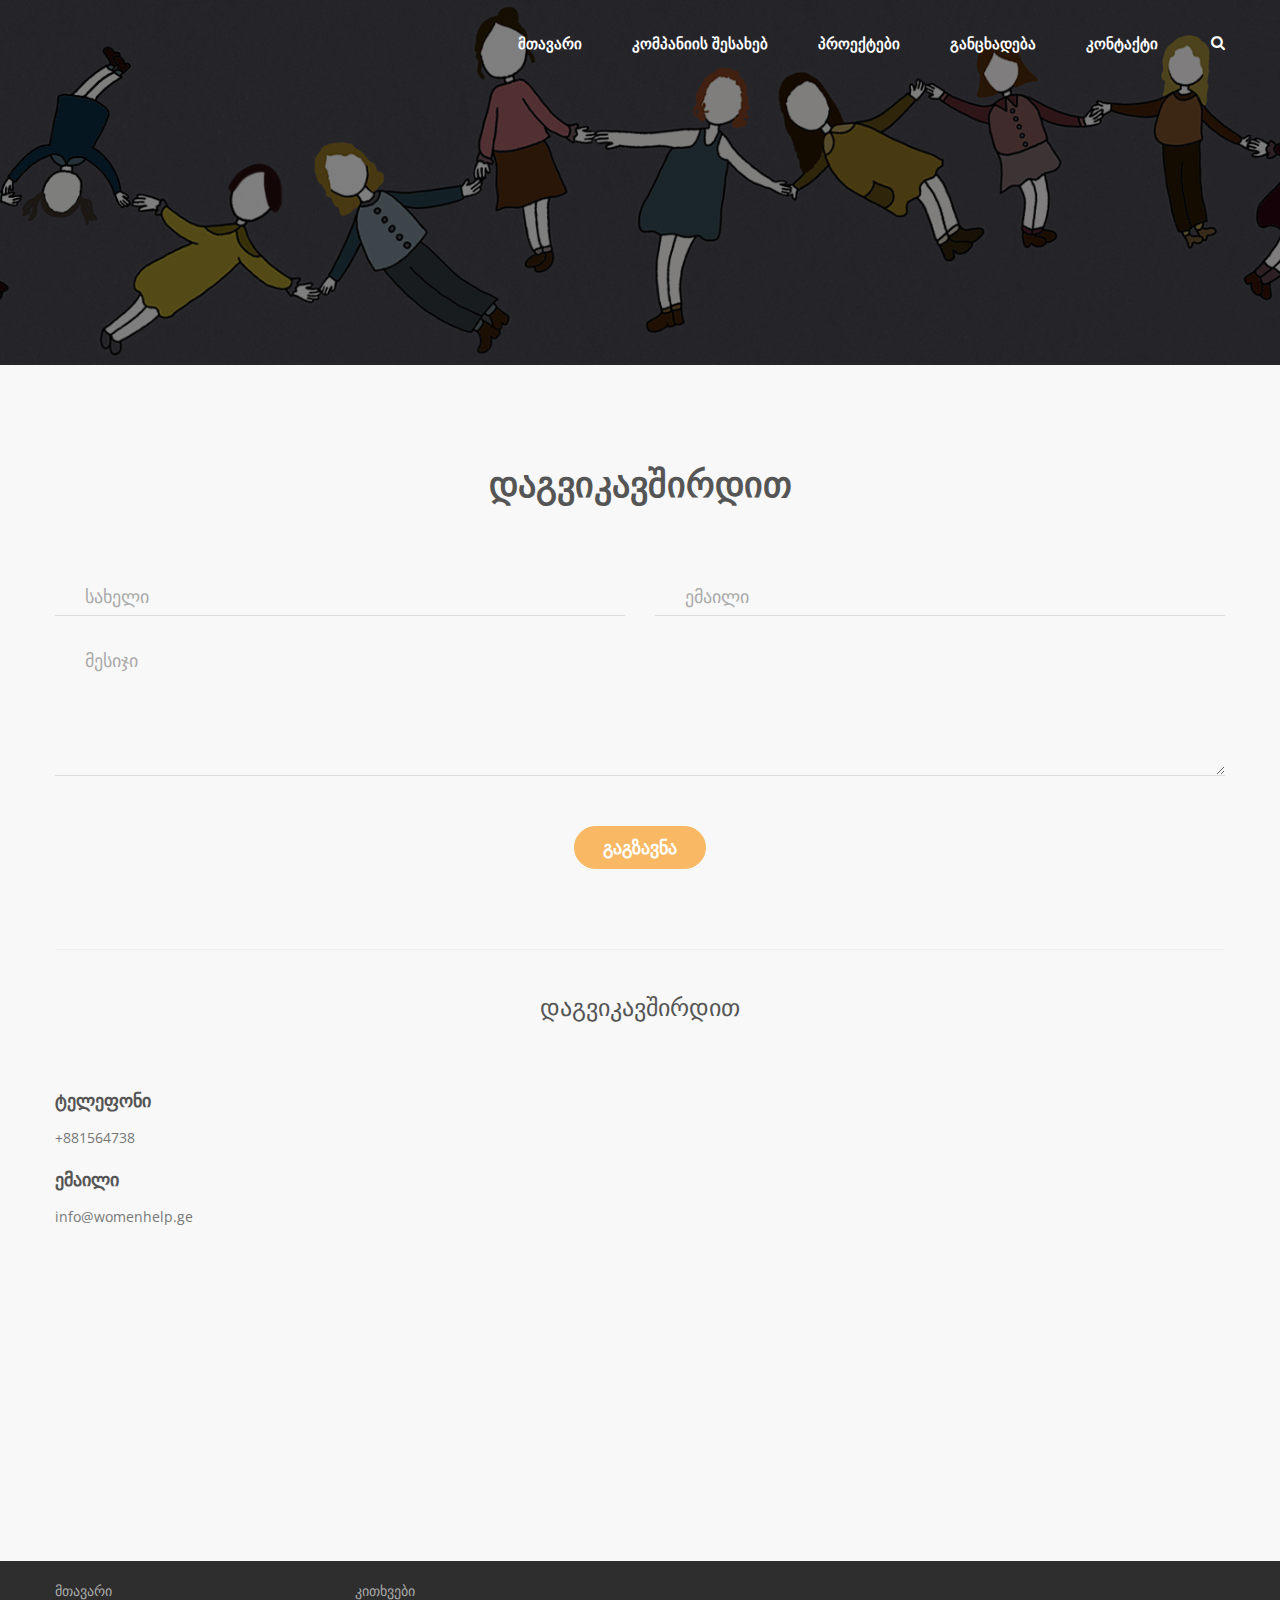
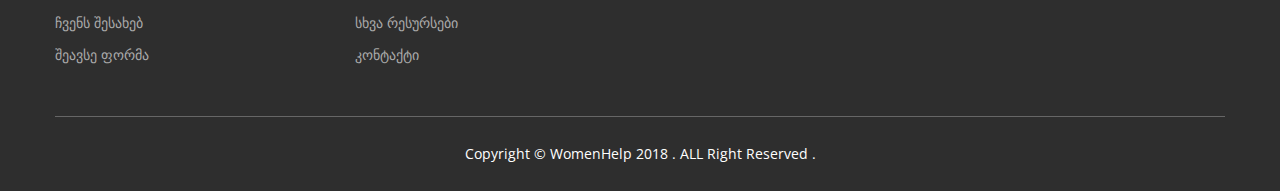
==== contact.html @ 0be11aa3 "about us, contact" ====
<!doctype html>
<html class="no-js" lang="en">
    <head>
        <meta charset="utf-8">
        <meta http-equiv="x-ua-compatible" content="ie=edge">
        <title>WomenHelp</title>
        <meta name="description" content="">
        <meta name="viewport" content="width=device-width, initial-scale=1">

        <!-- Favicon -->
        <link rel="shortcut icon" type="image/x-icon" href="assets/img/favicon.jpg">
		
		<!-- all css here -->
        <link rel="stylesheet" href="assets/css/bootstrap.min.css">
        <link rel="stylesheet" href="assets/css/magnific-popup.css">
        <link rel="stylesheet" href="assets/css/owl.carousel.min.css">
        <link rel="stylesheet" href="assets/css/font-awesome.min.css">
        <link rel="stylesheet" href="assets/css/et-line-icon.css">
        <link rel="stylesheet" href="assets/css/bicon.min.css">
        <link rel="stylesheet" href="assets/css/slick.css">
        <link rel="stylesheet" href="assets/css/meanmenu.min.css">
        <link rel="stylesheet" href="assets/css/bundle.css">
        <link rel="stylesheet" href="assets/css/style.css">
        <link rel="stylesheet" href="assets/css/responsive.css">
        <script src="assets/js/vendor/modernizr-2.8.3.min.js"></script>
    </head>
    <body>
        <!--[if lt IE 8]>
            <p class="browserupgrade">You are using an <strong>outdated</strong> browser. Please <a href="http://browsehappy.com/">upgrade your browser</a> to improve your experience.</p>
        <![endif]-->
        <!-- header start -->
		<header class="header-area absolute-bar">
            <div class="header-bottom transparent-bar">
                <div class="container">
                    <div class="row">
                        <div class="col-md-3 col-sm-3">
                            <div class="logo">
                                <a href="index.html"><img src="assets/img/logo/1.png" alt="" /></a>
                            </div>
                        </div>
                        <div class="col-md-9 col-sm-9 hidden-xs">
                            <div class="search-menu f-right">
                                <div class="search-bar-button search-2">
                                    <a href="#"><i class="fa fa-search"></i></a>
                                    <div class="widget_searchform_content">
                                        <form action="#">
                                            <input type="text" placeholder="Search" name="s" value="">
                                            <button class="submit">
                                                <i class="fa fa-search"></i>
                                            </button>
                                        </form>
                                    </div>
                                </div>
                            </div>
                            <div class="main-menu menu-style-2 f-right">
                                <nav>
                                    <ul>
                                        <li><a href="index.html">მთავარი</a></li>
                                         <li><a href="about-us.html">კომპანიის შესახებ</a></li>
                                        <li><a href="causes.html">პროექტები  </a></li>
                                        <li><a href="form.html">განცხადება</a></li>
                                        <li><a href="contact.html">კონტაქტი </a></li>
                                    </ul>
                                </nav>
                            </div>
                        </div>
                    </div>
                </div>
                <div class="mobile-menu-area visible-xs hidden-sm mobile-menu-style-2">
                    <div class="container">
                        <div class="row">
                            <div class="col-md-12">
                                <div class="mobile-menu">
                                    <nav id="mobile-menu-active">
                                        <ul>
                                            <li><a href="index.html">HOME</a>
                                                <ul class="menu-overflow">
                                                    <li><a href="index.html">home version 1</a></li>
                                                    <li><a href="index-2.html">home version 2</a></li>
                                                    <li><a href="index-3.html">home version 3</a></li>
                                                    <li><a href="index-4.html">home version 4</a></li>
                                                </ul>
                                            </li>
                                            <li><a href="causes.html">cause</a></li>
                                            <li><a href="event.html">events</a></li>
                                            <li><a href="#">pages</a>
                                                <ul class="menu-overflow">
                                                    <li><a href="about-us.html">about us</a></li>
                                                    <li><a href="causes.html">causes page</a></li>
                                                    <li><a href="event.html">event page</a></li>
                                                    <li><a href="gallery.html">gallery page</a></li>
                                                    <li><a href="volunteer.html">volunteer </a></li>
                                                    <li><a href="contact.html">contact us</a></li>
                                                    <li><a href="event-details.html">event details</a></li>
                                                    <li><a href="causes-details.html">causes details</a></li>
                                                    <li><a href="become-volunteer.html">become volunteer</a></li>
                                                </ul>
                                            </li>
                                            <li><a href="blog.html">BLOG</a>
                                                <ul class="menu-overflow">
                                                    <li><a href="blog.html">blog page</a></li>
                                                    <li><a href="blog-left-sidebar.html">blog left sidebar</a></li>
                                                    <li><a href="blog-right-sidebar.html">blog right sidebar</a></li>
                                                    <li><a href="blog-details.html">blog details </a></li>
                                                </ul>
                                            </li>
                                            <li><a href="contact.html">CONTACT</a></li>
                                        </ul>
                                    </nav>							
                                </div>
                            </div>
                        </div>
                    </div>
                </div>
            </div>
		</header>
		<!-- header end -->
		<!-- breadcrumb start -->
		<div class="breadcrumb-area pt-240 pb-125" style="background-image:url(assets/img/bg/kvela.png);" data-overlay="5">
		    <div class="container">
		        <div class="breadcrumb-text text-center z-index">
		        </div>
		    </div>
		</div>
		<!-- breadcrumb end -->
        <!-- volunter start -->
        <div class="become-volunter-area gray-bg ptb-100">
            <div class="container">
                <div class="section-title text-center mb-75">
                    <h2>დაგვიკავშირდით</h2>
                </div>
                <div class="row">
                    <div class="col-md-12">
                        <div class="contact-title-form">
                           
                            <div class="leave-form">
                                <form id="contact-form" action="assets/mail.php" method="post">
                                    <div class="row">
                                        <div class="col-md-6">
                                            <input name="name" placeholder="სახელი" type="text">
                                        </div>
                                        <div class="col-md-6">
                                            <input name="email" placeholder="ემაილი" type="email">
                                        </div>
                                        <div class="col-md-12">
                                            <textarea name="message" placeholder="მესიჯი"></textarea>
                                        </div>
                                        <div class="col-md-12 text-center">
                                            <button class="submit" type="submit">
                                                გაგზავნა
                                            </button>
                                        </div>
                                    </div>
                                </form>
                                <p class="form-messege"></p>
                            </div>
                        </div>
                    </div>
                </div>
                <div class="row">
                    <div class="col-md-12">
                        <div class="map-title text-center">
                            <h3>დაგვიკავშირდით</h3>
                        </div>
                    </div>
                    <div class="col-md-4 col-sm-4">
                        <div class="eventpage-info contactpage-info ">
                            <div class="single-event-info">
                                <h4>ტელეფონი</h4>
                                <ul>
                                    <li>+881564738</li>
                                </ul>
                            </div>
                            <div class="single-event-info">
                                <h4>ემაილი</h4>
                                <ul>
                                    <li><a href="#">info@womenhelp.ge</a></li>
                                </ul>
                            </div>
                        </div>
                    </div>
                    <div class="col-md-8 col-sm-8">
                        <div id="hastech2"></div>
                    </div>
                </div>
            </div>
        </div>
        <!-- volunter end -->
        <!-- footer area start -->
          <footer class="footer-area pt-120 black-bg">
            <div class="container">
                <div class="footer-top pb-55">
                  <div class="row">
                        <div class="col-md-3 col-sm-6 mb-50">
                            <div class="footer-weiget">
                                <div class="weiget-info">
                                    <ul>
                                        <li><a href="index.html">მთავარი</a></li>
                                        <li><a href="about-us.html">ჩვენს შესახებ</a></li>
                                        <li><a href="form.html">შეავსე ფორმა</a></li>
                                    </ul>
                                </div>
                            </div>
                        </div>
                        <div class="col-md-3 col-sm-6 mb-50">
                            <div class="footer-weiget">
                                <div class="weiget-info">
                                    <ul>
                                        <li><a href="#">კითხვები</a></li>
                                        <li><a href="#">სხვა რესურსები</a></li>
                                        <li><a href="contact.html">კონტაქტი</a></li>
                                    </ul>
                                </div>
                            </div>
                        </div>
                    </div>
                </div>
                <div class="row">
                    <div class="col-md-12">
                        <div class="footer-bottom text-center">
                            <p>Copyright © <a href="https://devitems.com/" target="blank">WomenHelp</a> 2018 . ALL Right Reserved .</p>
                        </div>
                    </div>
                </div>
            </div>
        </footer>
        
        
		<!-- all js here -->
        <script src="assets/js/vendor/jquery-1.12.0.min.js"></script>
        <script src="assets/js/bootstrap.min.js"></script>
        <script src="assets/js/jquery.magnific-popup.min.js"></script>
        <script src="assets/js/isotope.pkgd.min.js"></script>
        <script src="assets/js/imagesloaded.pkgd.min.js"></script>
        <script src="assets/js/jquery.counterup.min.js"></script>
        <script src="assets/js/waypoints.min.js"></script>
        <script src="assets/js/ajax-mail.js"></script>
        <script src="assets/js/owl.carousel.min.js"></script>
        <script src="assets/js/plugins.js"></script>
        <!-- google map api
		============================================ -->
        <script src="https://maps.googleapis.com/maps/api/js?key=AIzaSyD_qDiT4MyM7IxaGPbQyLnMjVUsJck02N0"></script>
        <script>
            var myCenter=new google.maps.LatLng(41.693630, 44.801620);
            function initialize()
            {
                var mapProp = {
                  center:myCenter,
                  scrollwheel: false,
                  zoom:15,
                  mapTypeId:google.maps.MapTypeId.ROADMAP
                  };
                var map=new google.maps.Map(document.getElementById("hastech2"),mapProp);
                var marker=new google.maps.Marker({
                  position:myCenter,
                    animation:google.maps.Animation.BOUNCE,
                  icon:'assets/img/icon-img/contact.png',
                    map: map,
                  });
                var styles = [
                  {
                    stylers: [
                      { hue: "#c5c5c5" },
                      { saturation: -100 }
                    ]
                  },
                ];
                map.setOptions({styles: styles});

                marker.setMap(map);
            }
            google.maps.event.addDomListener(window, 'load', initialize);
        </script>
        <script src="assets/js/main.js"></script>
    </body>
</html>
---- assets/css/et-line-icon.css ----
@font-face {
	font-family: 'et-line';
	src:url('../fonts/et-line.eot');
	src:url('../fonts/et-line.eot?#iefix') format('embedded-opentype'),
		url('../fonts/et-line.woff') format('woff'),
		url('../fonts/et-line.ttf') format('truetype'),
		url('../fonts/et-line.svg#et-line') format('svg');
	font-weight: normal;
	font-style: normal;
}

/* Use the following CSS code if you want to use data attributes for inserting your icons */
[data-icon]:before {
	font-family: 'et-line';
	content: attr(data-icon);
	speak: none;
	font-weight: normal;
	font-variant: normal;
	text-transform: none;
	line-height: 1;
	-webkit-font-smoothing: antialiased;
	-moz-osx-font-smoothing: grayscale;
	display:inline-block;
}

/* Use the following CSS code if you want to have a class per icon */
/*
Instead of a list of all class selectors,
you can use the generic selector below, but it's slower:
[class*="icon-"] {
*/
.icon-mobile, .icon-laptop, .icon-desktop, .icon-tablet, .icon-phone, .icon-document, .icon-documents, .icon-search, .icon-clipboard, .icon-newspaper, .icon-notebook, .icon-book-open, .icon-browser, .icon-calendar, .icon-presentation, .icon-picture, .icon-pictures, .icon-video, .icon-camera, .icon-printer, .icon-toolbox, .icon-briefcase, .icon-wallet, .icon-gift, .icon-bargraph, .icon-grid, .icon-expand, .icon-focus, .icon-edit, .icon-adjustments, .icon-ribbon, .icon-hourglass, .icon-lock, .icon-megaphone, .icon-shield, .icon-trophy, .icon-flag, .icon-map, .icon-puzzle, .icon-basket, .icon-envelope, .icon-streetsign, .icon-telescope, .icon-gears, .icon-key, .icon-paperclip, .icon-attachment, .icon-pricetags, .icon-lightbulb, .icon-layers, .icon-pencil, .icon-tools, .icon-tools-2, .icon-scissors, .icon-paintbrush, .icon-magnifying-glass, .icon-circle-compass, .icon-linegraph, .icon-mic, .icon-strategy, .icon-beaker, .icon-caution, .icon-recycle, .icon-anchor, .icon-profile-male, .icon-profile-female, .icon-bike, .icon-wine, .icon-hotairballoon, .icon-globe, .icon-genius, .icon-map-pin, .icon-dial, .icon-chat, .icon-heart, .icon-cloud, .icon-upload, .icon-download, .icon-target, .icon-hazardous, .icon-piechart, .icon-speedometer, .icon-global, .icon-compass, .icon-lifesaver, .icon-clock, .icon-aperture, .icon-quote, .icon-scope, .icon-alarmclock, .icon-refresh, .icon-happy, .icon-sad, .icon-facebook, .icon-twitter, .icon-googleplus, .icon-rss, .icon-tumblr, .icon-linkedin, .icon-dribbble {
	font-family: 'et-line';
	speak: none;
	font-style: normal;
	font-weight: normal;
	font-variant: normal;
	text-transform: none;
	line-height: 1;
	-webkit-font-smoothing: antialiased;
	-moz-osx-font-smoothing: grayscale;
	display:inline-block;
}
.icon-mobile:before {
	content: "\e000";
}
.icon-laptop:before {
	content: "\e001";
}
.icon-desktop:before {
	content: "\e002";
}
.icon-tablet:before {
	content: "\e003";
}
.icon-phone:before {
	content: "\e004";
}
.icon-document:before {
	content: "\e005";
}
.icon-documents:before {
	content: "\e006";
}
.icon-search:before {
	content: "\e007";
}
.icon-clipboard:before {
	content: "\e008";
}
.icon-newspaper:before {
	content: "\e009";
}
.icon-notebook:before {
	content: "\e00a";
}
.icon-book-open:before {
	content: "\e00b";
}
.icon-browser:before {
	content: "\e00c";
}
.icon-calendar:before {
	content: "\e00d";
}
.icon-presentation:before {
	content: "\e00e";
}
.icon-picture:before {
	content: "\e00f";
}
.icon-pictures:before {
	content: "\e010";
}
.icon-video:before {
	content: "\e011";
}
.icon-camera:before {
	content: "\e012";
}
.icon-printer:before {
	content: "\e013";
}
.icon-toolbox:before {
	content: "\e014";
}
.icon-briefcase:before {
	content: "\e015";
}
.icon-wallet:before {
	content: "\e016";
}
.icon-gift:before {
	content: "\e017";
}
.icon-bargraph:before {
	content: "\e018";
}
.icon-grid:before {
	content: "\e019";
}
.icon-expand:before {
	content: "\e01a";
}
.icon-focus:before {
	content: "\e01b";
}
.icon-edit:before {
	content: "\e01c";
}
.icon-adjustments:before {
	content: "\e01d";
}
.icon-ribbon:before {
	content: "\e01e";
}
.icon-hourglass:before {
	content: "\e01f";
}
.icon-lock:before {
	content: "\e020";
}
.icon-megaphone:before {
	content: "\e021";
}
.icon-shield:before {
	content: "\e022";
}
.icon-trophy:before {
	content: "\e023";
}
.icon-flag:before {
	content: "\e024";
}
.icon-map:before {
	content: "\e025";
}
.icon-puzzle:before {
	content: "\e026";
}
.icon-basket:before {
	content: "\e027";
}
.icon-envelope:before {
	content: "\e028";
}
.icon-streetsign:before {
	content: "\e029";
}
.icon-telescope:before {
	content: "\e02a";
}
.icon-gears:before {
	content: "\e02b";
}
.icon-key:before {
	content: "\e02c";
}
.icon-paperclip:before {
	content: "\e02d";
}
.icon-attachment:before {
	content: "\e02e";
}
.icon-pricetags:before {
	content: "\e02f";
}
.icon-lightbulb:before {
	content: "\e030";
}
.icon-layers:before {
	content: "\e031";
}
.icon-pencil:before {
	content: "\e032";
}
.icon-tools:before {
	content: "\e033";
}
.icon-tools-2:before {
	content: "\e034";
}
.icon-scissors:before {
	content: "\e035";
}
.icon-paintbrush:before {
	content: "\e036";
}
.icon-magnifying-glass:before {
	content: "\e037";
}
.icon-circle-compass:before {
	content: "\e038";
}
.icon-linegraph:before {
	content: "\e039";
}
.icon-mic:before {
	content: "\e03a";
}
.icon-strategy:before {
	content: "\e03b";
}
.icon-beaker:before {
	content: "\e03c";
}
.icon-caution:before {
	content: "\e03d";
}
.icon-recycle:before {
	content: "\e03e";
}
.icon-anchor:before {
	content: "\e03f";
}
.icon-profile-male:before {
	content: "\e040";
}
.icon-profile-female:before {
	content: "\e041";
}
.icon-bike:before {
	content: "\e042";
}
.icon-wine:before {
	content: "\e043";
}
.icon-hotairballoon:before {
	content: "\e044";
}
.icon-globe:before {
	content: "\e045";
}
.icon-genius:before {
	content: "\e046";
}
.icon-map-pin:before {
	content: "\e047";
}
.icon-dial:before {
	content: "\e048";
}
.icon-chat:before {
	content: "\e049";
}
.icon-heart:before {
	content: "\e04a";
}
.icon-cloud:before {
	content: "\e04b";
}
.icon-upload:before {
	content: "\e04c";
}
.icon-download:before {
	content: "\e04d";
}
.icon-target:before {
	content: "\e04e";
}
.icon-hazardous:before {
	content: "\e04f";
}
.icon-piechart:before {
	content: "\e050";
}
.icon-speedometer:before {
	content: "\e051";
}
.icon-global:before {
	content: "\e052";
}
.icon-compass:before {
	content: "\e053";
}
.icon-lifesaver:before {
	content: "\e054";
}
.icon-clock:before {
	content: "\e055";
}
.icon-aperture:before {
	content: "\e056";
}
.icon-quote:before {
	content: "\e057";
}
.icon-scope:before {
	content: "\e058";
}
.icon-alarmclock:before {
	content: "\e059";
}
.icon-refresh:before {
	content: "\e05a";
}
.icon-happy:before {
	content: "\e05b";
}
.icon-sad:before {
	content: "\e05c";
}
.icon-facebook:before {
	content: "\e05d";
}
.icon-twitter:before {
	content: "\e05e";
}
.icon-googleplus:before {
	content: "\e05f";
}
.icon-rss:before {
	content: "\e060";
}
.icon-tumblr:before {
	content: "\e061";
}
.icon-linkedin:before {
	content: "\e062";
}
.icon-dribbble:before {
	content: "\e063";
}
---- assets/css/bicon.min.css ----
/**
 * bicon v1.0.0 - 
 * @link 
 * @copyright 2016-2017 ThemeBucket
 * @license MIT
 */
@charset 'UTF-8';@font-face{font-family:'bicon';font-weight:400;font-style:normal;src:url(../fonts/bicon.eot?b8vo7z);src:url(../fonts/bicon.eot?b8vo7z#iefix) format('embedded-opentype'),url(../fonts/bicon.ttf?b8vo7z) format('truetype'),url(../fonts/bicon.woff?b8vo7z) format('woff'),url(../fonts/bicon.svg?b8vo7z#bicon) format('svg')}.bi{font-family:'bicon'!important;font-weight:400;font-style:normal;font-variant:normal;line-height:1;text-transform:none;speak:none;-webkit-font-smoothing:antialiased;-moz-osx-font-smoothing:grayscale}.bi-accordion-horizontal:before{content:''}.bi-accordion-vertical:before{content:''}.bi-alarm-clock:before{content:''}.bi-alien:before{content:''}.bi-alien-gun:before{content:''}.bi-anchor:before{content:''}.bi-android:before{content:''}.bi-apple:before{content:''}.bi-arrow-left-rounded:before{content:''}.bi-arrow-left-square:before{content:''}.bi-arrow-right-rounded:before{content:''}.bi-arrow-right-square:before{content:''}.bi-article:before{content:''}.bi-badge1:before{content:''}.bi-badge2:before{content:''}.bi-badge3:before{content:''}.bi-bamboo:before{content:''}.bi-battery:before{content:''}.bi-beach-seat:before{content:''}.bi-bicycle:before{content:''}.bi-blog:before{content:''}.bi-blue-tooth:before{content:''}.bi-board:before{content:''}.bi-body:before{content:''}.bi-bond:before{content:''}.bi-book:before{content:''}.bi-bowl:before{content:''}.bi-brick-wall:before{content:''}.bi-brush:before{content:''}.bi-brush-paint:before{content:''}.bi-brush-roll:before{content:''}.bi-bug:before{content:''}.bi-bulb:before{content:''}.bi-calculation:before{content:''}.bi-calendar:before{content:''}.bi-camera:before{content:''}.bi-candle:before{content:''}.bi-candles:before{content:''}.bi-car:before{content:''}.bi-carousal:before{content:''}.bi-caution:before{content:''}.bi-chair1:before{content:''}.bi-chair2:before{content:''}.bi-chat-bubble:before{content:''}.bi-chat-bubble-single:before{content:''}.bi-cheese:before{content:''}.bi-clip:before{content:''}.bi-clip-board:before{content:''}.bi-cloud:before{content:''}.bi-cloud-down:before{content:''}.bi-cloud-up:before{content:''}.bi-code:before{content:''}.bi-code-browser:before{content:''}.bi-code-clean:before{content:''}.bi-color-plate:before{content:''}.bi-compass:before{content:''}.bi-compass-math:before{content:''}.bi-crop:before{content:''}.bi-cross:before{content:''}.bi-cross-game:before{content:''}.bi-cross-gap:before{content:''}.bi-crown:before{content:''}.bi-cube:before{content:''}.bi-cup:before{content:''}.bi-cup-coffee:before{content:''}.bi-delivery-van:before{content:''}.bi-direction-both:before{content:''}.bi-direction-right:before{content:''}.bi-disc:before{content:''}.bi-dislike:before{content:''}.bi-door-path:before{content:''}.bi-drag:before{content:''}.bi-drag-inside:before{content:''}.bi-drag-outside:before{content:''}.bi-drawer:before{content:''}.bi-dribbble:before{content:''}.bi-dropper:before{content:''}.bi-ellipsis-horizontal:before{content:''}.bi-ellipsis-vertical:before{content:''}.bi-emo-normal:before{content:''}.bi-emo-sad:before{content:''}.bi-emo-smile:before{content:''}.bi-envelop:before{content:''}.bi-facebook:before{content:''}.bi-female:before{content:''}.bi-file:before{content:''}.bi-file-cabinet:before{content:''}.bi-files:before{content:''}.bi-film:before{content:''}.bi-film-roll:before{content:''}.bi-finger-index:before{content:''}.bi-finger-print:before{content:''}.bi-flag:before{content:''}.bi-folder:before{content:''}.bi-footer:before{content:''}.bi-form:before{content:''}.bi-forward:before{content:''}.bi-gender:before{content:''}.bi-gender-female:before{content:''}.bi-gender-male:before{content:''}.bi-gender-sign:before{content:''}.bi-ghost:before{content:''}.bi-gift-box:before{content:''}.bi-globe1:before{content:''}.bi-globe2:before{content:''}.bi-globe3:before{content:''}.bi-globe4:before{content:''}.bi-google:before{content:''}.bi-graduation-cap:before{content:''}.bi-graph-bar:before{content:''}.bi-graph-pie:before{content:''}.bi-grid:before{content:''}.bi-grid-even:before{content:''}.bi-grid-masonry:before{content:''}.bi-grid-twist:before{content:''}.bi-group:before{content:''}.bi-hand:before{content:''}.bi-hand-mike:before{content:''}.bi-hand-watch:before{content:''}.bi-header:before{content:''}.bi-headphone:before{content:''}.bi-headset:before{content:''}.bi-heart-beat:before{content:''}.bi-highlighter:before{content:''}.bi-home:before{content:''}.bi-hotdog:before{content:''}.bi-ice-cream:before{content:''}.bi-image:before{content:''}.bi-jar:before{content:''}.bi-laptop:before{content:''}.bi-layer:before{content:''}.bi-lens:before{content:''}.bi-like:before{content:''}.bi-link:before{content:''}.bi-linkedin:before{content:''}.bi-linux:before{content:''}.bi-list:before{content:''}.bi-location-pointer:before{content:''}.bi-lock:before{content:''}.bi-love:before{content:''}.bi-madel:before{content:''}.bi-magnet:before{content:''}.bi-male:before{content:''}.bi-map-pointer:before{content:''}.bi-measurement:before{content:''}.bi-microphone1:before{content:''}.bi-microphone2:before{content:''}.bi-mobile:before{content:''}.bi-money:before{content:''}.bi-money-bag:before{content:''}.bi-monitor:before{content:''}.bi-mouse:before{content:''}.bi-muscle:before{content:''}.bi-nuclear-circle:before{content:''}.bi-office-bag:before{content:''}.bi-pacman:before{content:''}.bi-paper:before{content:''}.bi-paper-fold:before{content:''}.bi-paper-plane:before{content:''}.bi-pen:before{content:''}.bi-pencil:before{content:''}.bi-pendrive:before{content:''}.bi-phone:before{content:''}.bi-pillar:before{content:''}.bi-pin:before{content:''}.bi-pin-man:before{content:''}.bi-pin-man-range:before{content:''}.bi-plane:before{content:''}.bi-play-button:before{content:''}.bi-playing-card:before{content:''}.bi-play-store:before{content:''}.bi-plus:before{content:''}.bi-plus-gap:before{content:''}.bi-power:before{content:''}.bi-printer:before{content:''}.bi-quote:before{content:''}.bi-radar:before{content:''}.bi-radiation:before{content:''}.bi-recycle:before{content:''}.bi-refresh-time:before{content:''}.bi-reply:before{content:''}.bi-responsive-device:before{content:''}.bi-rocket1:before{content:''}.bi-rocket2:before{content:''}.bi-rss:before{content:''}.bi-safety-cap:before{content:''}.bi-safety-kit:before{content:''}.bi-sand-watch:before{content:''}.bi-scale:before{content:''}.bi-scanner:before{content:''}.bi-scissor:before{content:''}.bi-screen:before{content:''}.bi-search:before{content:''}.bi-server:before{content:''}.bi-share:before{content:''}.bi-shield:before{content:''}.bi-shopping-bag1:before{content:''}.bi-shopping-bag2:before{content:''}.bi-shopping-bag3:before{content:''}.bi-shopping-bag4:before{content:''}.bi-shopping-cart-emply:before{content:''}.bi-shopping-cart-full:before{content:''}.bi-shutter1:before{content:''}.bi-sign-in:before{content:''}.bi-sign-out:before{content:''}.bi-sitemap1:before{content:''}.bi-sitemap2:before{content:''}.bi-slider:before{content:''}.bi-slider-doc:before{content:''}.bi-slider-filter:before{content:''}.bi-slider-image:before{content:''}.bi-slider-range:before{content:''}.bi-slider-video:before{content:''}.bi-smart-watch:before{content:''}.bi-spa-face:before{content:''}.bi-spark:before{content:''}.bi-spa-stone:before{content:''}.bi-spa-stone-flower:before{content:''}.bi-speaker-off:before{content:''}.bi-speaker-on:before{content:''}.bi-steps:before{content:''}.bi-stop-watch:before{content:''}.bi-support:before{content:''}.bi-tab:before{content:''}.bi-table-lamp:before{content:''}.bi-tablet:before{content:''}.bi-tag:before{content:''}.bi-target:before{content:''}.bi-target-arrow:before{content:''}.bi-terminal:before{content:''}.bi-tick:before{content:''}.bi-tie:before{content:''}.bi-tie-knot:before{content:''}.bi-tools:before{content:''}.bi-tree:before{content:''}.bi-twitter:before{content:''}.bi-twitter-bird:before{content:''}.bi-ufo:before{content:''}.bi-umbralla:before{content:''}.bi-unlock:before{content:''}.bi-up-down:before{content:''}.bi-user-ID:before{content:''}.bi-video-cam:before{content:''}.bi-weather-cloud:before{content:''}.bi-webcam1:before{content:''}.bi-webcam2:before{content:''}.bi-windows:before{content:''}.bi-wine-glass:before{content:''}.bi-worker-cap:before{content:''}.bi-youtube:before{content:''}
---- assets/css/bundle.css ----
@import url('https://fonts.googleapis.com/css?family=Open+Sans:400,600,700|Roboto+Slab:400,700');

body {
    font-family: 'Open Sans', sans-serif;
    font-weight: normal;
    font-style: normal;
    font-size: 14px;
	color:#686868;
}
.img{
    max-width: 100%;
    transition: all 0.3s ease-out 0s;
}
a,
.btn {
    -webkit-transition: all 0.3s ease-out 0s;
    -moz-transition: all 0.3s ease-out 0s;
    -ms-transition: all 0.3s ease-out 0s;
    -o-transition: all 0.3s ease-out 0s;
    transition: all 0.3s ease-out 0s;
}
.btn {
    border-radius: 0px;
    font-size: 14px;
    padding: 0px 15px;
    height: 30px;
    line-height: 30px;
}
a:focus,
.btn:focus {
    text-decoration: none;
    outline: none;
}
a:focus, a:hover {
  color: #f8b864;
  text-decoration: none;
}
a.button:focus, a.button:hover {
  color: #fff;
  text-decoration: none;
}
a,
button,
input {
    outline: medium none;
    color: #686868;
}
.uppercase { 
    text-transform: uppercase
}
.capitalize { 
    text-transform: capitalize
}
h1,
h2,
h3,
h4,
h5,
h6 {
    font-family: 'Roboto Slab', serif;
    font-weight: normal;
    color: #555;
    margin-top: 0px;
    font-style: normal;
    font-weight: 400;
}
h1 a,
h2 a,
h3 a,
h4 a,
h5 a,
h6 a { 
    color: inherit 
}
h1 {
    font-size: 46px;
    font-weight: 500;
}
h2 {
    font-size: 37px;
}
h3 {
    font-size: 28px;
}
h4 {
    font-size: 22px;
}
h5 {
    font-size: 18px;
}
h6 {
    font-size: 16px;
}
ul {
    margin: 0px;
    padding: 0px;
}
li { list-style: none }
p {
    font-size: 14px;
    font-weight: normal;
    line-height: 24px;
    color: #777777;
    margin-bottom: 15px;
}
p:last-child {
  margin-bottom: 0px;
}
hr{
    margin: 60px 0;
    padding: 0px;
    border-bottom: 1px solid #eceff8;
    border-top: 0px;
}
hr.style-2{
    border-bottom: 1px dashed #f10;
}
hr.mp-0 {
    margin: 0;
    border-bottom: 1px solid #eceff8;
}
hr.mtb-40 {
    margin: 40px 0;
    border-bottom: 1px solid #eceff8;
    border-top: 0px;
}
label {
    font-size: 15px;
    font-weight: 400;
    color: #626262;
}
*::-moz-selection {
    background: #4fc1f0;
    color: #fff;
    text-shadow: none;
}
::-moz-selection {
    background: #4fc1f0;
    color: #fff;
    text-shadow: none;
}
::selection {
    background: #4fc1f0;
    color: #fff;
    text-shadow: none;
}
.mark, mark {
    background: #4fc1f0 none repeat scroll 0 0;
    color: #ffffff;
}
span.tooltip-content {
  color: #00a9da;
  cursor: help;
  font-weight: 600;
}
.f-left {
    float: left
}
.f-right {
    float: right
}
.fix {
    overflow: hidden
}
.browserupgrade {
    margin: 0.2em 0;
    background: #ccc;
    color: #000;
    padding: 0.2em 0;
}
/***************************
    transtion
****************************/
a.button::after,
a.button-small::after {
    -webkit-transition: all 0.3s ease-out 0s;
    -moz-transition: all 0.3s ease-out 0s;
    -ms-transition: all 0.3s ease-out 0s;
    -o-transition: all 0.3s ease-out 0s;
    transition: all 0.3s ease-out 0s;
}
.share ul,
.share:hover ul {
    transition: all 0.4s ease-in-out;
    -webkit-transition: all 0.4s ease-in-out;
    -ms-transition: all 0.4s ease-in-out;
    -moz-transition: all 0.4s ease-in-out;
    -o-transition: all 0.4s ease-in-out;
}
a.button-border span,
a.button-border-white span,
input,
select,
textarea {
    -webkit-transition: all 0.5s ease-out 0s;
    -moz-transition: all 0.5s ease-out 0s;
    -ms-transition: all 0.5s ease-out 0s;
    -o-transition: all 0.5s ease-out 0s;
    transition: all 0.5s ease-out 0s;
}

/*************************
    Section title 1
***********************/
.section-title{}
.section-title h3 {
  font-size: 36px;
  margin-bottom: 20px;
}
.section-title.text-white h3 {
  color: #ffffff;
}
.section-title p {
  color: #777;
  font-size: 18px;
  margin: 0;
}
.section-title p.section-2 {
  color: #777;
  font-size: 18px;
  margin: 26px auto;
  width: 67%;
}
/*************************
    section title 2
*************************/
.section-title-2 { margin-bottom: 60px }
.section-title-2 h1 { margin-bottom: 0px }
.section-title-2 h2 {
    margin-top: 0px;
    text-transform: capitalize;
    margin-bottom: 0px;
}
.section-title-2 p {
    margin-bottom: 0px;
    font-size: 16px;
}
.section-title-2 .title-line { padding: 20px 0 15px }
.section-title-2 .title-line:before {
    background: #4FC1F0;
    content: "";
    display: block;
    height: 2px;
    margin: 0 auto;
    width: 100px;
}
.section-title-2 .title-line-2:before {
    background: #fff;
    content: "";
    display: block;
    height: 2px;
    margin: 0 auto;
    width: 100px;
}
/*************************
         button
*************************/
.button {
  background-color: rgba(0, 0, 0, 0);
  border-radius: 50px;
  box-shadow: none;
  color: #fff;
  cursor: pointer;
  display: inline-block;
  font-family: "Open Sans",sans-serif;
  font-size: 14px;
  font-weight: 600;
  overflow: hidden;
  padding: 12px 30px;
  position: relative;
  text-transform: capitalize;
}
.button:hover{color:#fff}
.button.border-white{border-color:#fff;} 
.button.button-white {
    border: 0 none;
    border-radius: 3px;
    box-shadow: 0 0 0 1px rgba(0, 0, 0, 0.03) inset;
    cursor: pointer;
    display: inline-block;
    margin-right: 10px;
    overflow: hidden;
    padding: 0;
    position: relative;
    background-color: #fff;
    color: #4FC1F0;
    font-size: 15px;
}
.button.button-white i {
    background: rgba(0, 0, 0, 0.09);
    display: block;
    float: left;
    padding: 14px;
    font-size: 16px;
    color: #4FC1F0;
    font-weight: normal;
    width: 50px;
    text-align: center;
}
.button.button-white span {
    display: block;
    float: left;
    position: relative;
    z-index: 2;
    padding: 11px 20px;
    font-size: 15px;
    color: #4FC1F0;
    font-weight: normal;
}
.button.button-grey {
    border: 0 none;
    border-radius: 3px;
    box-shadow: 0 0 0 1px rgba(0, 0, 0, 0.03) inset;
    cursor: pointer;
    display: inline-block;
    margin-right: 10px;
    overflow: hidden;
    padding: 0;
    position: relative;
    background-color: #eceff7;
    color: #4FC1F0;
    font-size: 15px;
}
.button.button-grey i {
    background: rgba(0, 0, 0, 0.09);
    display: block;
    float: left;
    padding: 14px;
    font-size: 16px;
    color: #4FC1F0;
    font-weight: normal;
    width: 50px;
    text-align: center;
}
.button.button-grey span {
    display: block;
    float: left;
    position: relative;
    z-index: 2;
    padding: 11px 20px;
    font-size: 15px;
    color: #4FC1F0;
    font-weight: normal;
}
.button.button-black {
    border: 0 none;
    border-radius: 3px;
    box-shadow: 0 0 0 1px rgba(0, 0, 0, 0.03) inset;
    cursor: pointer;
    display: inline-block;
    margin-right: 10px;
    overflow: hidden;
    padding: 0;
    position: relative;
    background-color: #444444;
    color: #4FC1F0;
    font-size: 15px;
}
.button.button-black i {
    background: rgba(0, 0, 0, 0.3);
    display: block;
    float: left;
    padding: 14px;
    font-size: 16px;
    color: #fff;
    font-weight: normal;
    width: 50px;
    text-align: center;
}
.button.button-black span {
    display: block;
    float: left;
    position: relative;
    z-index: 2;
    padding: 11px 20px;
    font-size: 15px;
    color: #fff;
    font-weight: normal;
}
.button-border span {
    border: 0 none;
    border-radius: 3px;
    cursor: pointer;
    display: inline-block;
    padding: 11px 20px;
    margin-right: 10px;
    overflow: hidden;
    position: relative;
    background-color: transparent;
    color: #4FC1F0;
    font-size: 15px;
    border: 1px solid #4FC1F0;
}
.button-border span:hover {
    box-shadow: -200px 0 0 #4FC1F0 inset;
    color: #fff;
    border-color: #4FC1F0;
}
.button-border-white span {
    border: 0 none;
    border-radius: 3px;
    cursor: pointer;
    display: inline-block;
    padding: 11px 20px;
    margin-right: 10px;
    overflow: hidden;
    position: relative;
    background-color: transparent;
    color: #fff;
    font-size: 15px;
    border: 1px solid #fff;
}
.button-border-white span:hover {
    box-shadow: -200px 0 0 #fff inset;
    color: #4FC1F0;
    border-color: #fff;
}


/*************************
        button small
*************************/
.button-small {
    border: 0 none;
    border-radius: 3px;
    box-shadow: 0 0 0 1px rgba(0, 0, 0, 0.03) inset;
    cursor: pointer;
    display: inline-block;
    margin-right: 10px;
    overflow: hidden;
    padding: 0;
    position: relative;
    background-color: #4FC1F0;
    color: #fff;
    font-size: 15px;
}
.button-small i {
    background: rgba(0, 0, 0, 0.09);
    display: block;
    float: left;
    padding: 10px;
    font-size: 13px;
    color: #fff;
    font-weight: normal;
    width: 40px;
    text-align: center;
}
.button-small span {
    display: block;
    float: left;
    position: relative;
    z-index: 2;
    padding: 8px 10px;
    font-size: 13px;
    color: #fff;
    font-weight: normal;
}
.button-small:after {
    background: rgba(0, 0, 0, 0.09) none repeat scroll 0 0;
    content: "";
    height: 100%;
    right: 0;
    position: absolute;
    top: 0;
    width: 0;
    z-index: 1;
}
a.button-small:hover::after { width: 100% }

/*************************
        buttons variation
*************************/
.button.large {margin-right: 0px; }
.button.large span { padding: 16px 80px; font-size: 18px;  }
.button.large i { padding: 20px; width: 60px; font-size: 18px; }
.button.medium span { padding: 14px 60px; font-size: 16px; }
.button.medium i { padding: 17px; width: 50px; font-size: 16px; }
.button.small span { padding: 12px 40px; }
.button.small i { padding: 14px; width: 45px; }
.button.small span { padding: 12px 40px; }
.button.small i { padding: 15px; width: 45px; }
.button.extra-small span { padding: 8px 20px; font-size: 13px; }
.button.extra-small i { padding: 11px; width: 38px; font-size: 13px; }

/*************************
       social-icon
*************************/
.social-icon ul { margin: 0; padding: 0; }
.social-icon ul li { display: inline-block; list-style: none; }
.social-icon ul li a { display: block; margin: 3px; width: 50px; height: 50px; line-height: 50px; font-size: 16px; color: #fff; background: #4FC1F0; text-align: center; border-radius: 50%; }
.social-icon ul li a:hover { background: #EB3B60; }

.social-icon.socile-icon-style-2 ul li a { color: #fff; background: #323232; border-radius: 0;}
.social-icon.socile-icon-style-2 ul li a:hover { background: #EB3B60;  }

.social-icon.socile-icon-style-3 ul li a { color: #fff; background: transparent; border:1px solid #fff; }
.social-icon.socile-icon-style-3 ul li a:hover { background: #EB3B60; border-color:#EB3B60; }


/*************************
        Text color
*************************/
.text-blue { color: #4FC1F0; }
.text-white { color: #fff ;}
.text-black { color: #363636; }
.text-theme { color: #f10; }
.text-theme {
  color: #4a90e2;
}

.text-white h1, .text-white p, .text-white h2{ color: #fff; }
/*************************
        Input
*************************/
input {
    background: #eceff8;
    border: 2px solid #eceff8;
    height: 45px;
    box-shadow: none;
    padding-left: 10px;
    font-size: 14px;
    color: #626262;
    width: 100%;
}
select {
    width: 100%;
    background: #eceff8;
    border: 2px solid #eceff8;
    height: 45px;
    padding-left: 10px;
    box-shadow: none;
    font-size: 14px;
    color: #626262;
}
option {
    background: #fff;
    border: 0px solid #626262;
    padding-left: 10px;
    font-size: 14px;
}
input:focus {
    background: transparent;
    border: 2px solid #4FC1F0;
}
textarea {
    resize: vertical;
    background: #eceff8;
    border: 2px solid #eceff8;
    padding: 10px;
    width: 100%;
    font-size: 14px;
}
textarea:focus {
    background: transparent;
    border: 2px solid #4FC1F0;
    outline: none;
}
::-moz-placeholder {
    color: #444;
}
.input-group.divcenter.input-group .form-control { padding-left: 0px }
/*************************
        back-to-top
*************************/
#back-to-top .top {
    z-index: 999;
    position: fixed;
    margin: 0px;
    color: #fff;
    transition: all .5s ease-in-out;
    position: fixed;
    bottom: 105px;
    right: 15px;
    border-radius: 3px;
    z-index: 999;
    background: transparent;
    font-size: 14px;
    background: #4FC1F0;
    width: 40px;
    height: 40px;
    text-align: center;
    line-height: 38px;
}
#back-to-top .top:hover {
    color: #fff;
    height: 50px;
}
#back-to-top .top { background: #007da1; }
/*************************
  Basic margin padding
*************************/
.m-0 {
    margin-top: 0;
    margin-right: 0;
    margin-bottom: 0;
    margin-left: 0;
}
.p-0 {
    padding-top: 0;
    padding-right: 0;
    padding-bottom: 0;
    padding-left: 0;
}
/*************************
         Margin top
*************************/
.mt-0 { margin-top: 0 }
.mt-10 { margin-top: 10px }
.mt-12 { margin-top: 12px }
.mt-15 { margin-top: 15px }
.mt-20 { margin-top: 20px }
.mt-30 { margin-top: 30px }
.mt-40 { margin-top: 40px }
.mt-50 { margin-top: 50px }
.mt-60 { margin-top: 60px }
.mt-70 { margin-top: 70px }
.mt-80 { margin-top: 80px }
.mt-90 { margin-top: 90px }
.mt-100 { margin-top: 100px }
.mt-110 { margin-top: 110px }
.mt-120 { margin-top: 120px }
.mt-130 { margin-top: 130px }
.mt-140 { margin-top: 140px }
.mt-150 { margin-top: 150px }
/*************************
      Margin right
*************************/
.mr-0 { margin-right: 0px }
.mr-10 { margin-right: 10px }
.mr-15 { margin-right: 15px }
.mr-20 { margin-right: 20px }
.mr-30 { margin-right: 30px }
.mr-40 { margin-right: 40px }
.mr-50 { margin-right: 50px }
.mr-60 { margin-right: 60px }
.mr-70 { margin-right: 70px }
.mr-80 { margin-right: 80px }
.mr-90 { margin-right: 90px }
.mr-100 { margin-right: 100px }
.mr-110 { margin-right: 110px }
.mr-120 { margin-right: 120px }
.mr-130 { margin-right: 130px }
.mr-140 { margin-right: 140px }
.mr-150 { margin-right: 150px }
/*************************
      Margin bottom
*************************/
.mb-0 { margin-bottom: 0 }
.mb-10 { margin-bottom: 10px }
.mb-15 { margin-bottom: 15px }
.mb-20 { margin-bottom: 20px }
.mb-30 { margin-bottom: 30px }
.mb-40 { margin-bottom: 40px }
.mb-50 { margin-bottom: 50px }
.mb-60 { margin-bottom: 60px }
.mb-65 { margin-bottom: 65px }
.mb-70 { margin-bottom: 70px }
.mb-75 { margin-bottom: 75px }
.mb-80 { margin-bottom: 80px }
.mb-90 { margin-bottom: 90px }
.mb-100 { margin-bottom: 100px }
.mb-110 { margin-bottom: 110px }
.mb-120 { margin-bottom: 120px }
.mb-130 { margin-bottom: 130px }
.mb-140 { margin-bottom: 140px }
.mb-150 { margin-bottom: 150px }
/*************************
        Margin left
*************************/
.ml-0 { margin-left: 0 }
.ml-10 { margin-left: 10px }
.ml-15 { margin-left: 15px }
.ml-20 { margin-left: 20px }
.ml-30 { margin-left: 30px }
.ml-40 { margin-left: 40px }
.ml-50 { margin-left: 50px }
.ml-60 { margin-left: 60px }
.ml-70 { margin-left: 70px }
.ml-80 { margin-left: 80px }
.ml-90 { margin-left: 90px }
.ml-100 { margin-left: 100px }
.ml-110 { margin-left: 110px }
.ml-120 { margin-left: 120px }
.ml-130 { margin-left: 130px }
.ml-140 { margin-left: 140px }
.ml-150 { margin-left: 150px }
/*************************
        Padding top
*************************/
.pt-0 { padding-top: 0 }
.pt-10 { padding-top: 10px }
.pt-15 { padding-top: 15px }
.pt-20 { padding-top: 20px }
.pt-30 { padding-top: 30px }
.pt-40 { padding-top: 40px }
.pt-50 { padding-top: 50px }
.pt-60 { padding-top: 60px }
.pt-70 { padding-top: 70px }
.pt-80 { padding-top: 80px }
.pt-90 { padding-top: 90px }
.pt-100 { padding-top: 100px }
.pt-105 { padding-top: 105px }
.pt-110 { padding-top: 110px }
.pt-120 { padding-top: 20px }
.pt-130 { padding-top: 130px }
.pt-140 { padding-top: 140px }
.pt-150 { padding-top: 150px }
.pt-240 { padding-top: 240px }
.pt-245 { padding-top: 245px }
.pt-330 { padding-top: 330px }
.pt-340 { padding-top: 340px }
/*************************
        Padding right
*************************/
.pr-0 { padding-right: 0 }
.pr-10 { padding-right: 10px }
.pr-15 { padding-right: 15px }
.pr-20 { padding-right: 20px }
.pr-30 { padding-right: 30px }
.pr-40 { padding-right: 40px }
.pr-50 { padding-right: 50px }
.pr-60 { padding-right: 60px }
.pr-70 { padding-right: 70px }
.pr-80 { padding-right: 80px }
.pr-90 { padding-right: 90px }
.pr-100 { padding-right: 100px }
.pr-110 { padding-right: 110px }
.pr-120 { padding-right: 120px }
.pr-130 { padding-right: 130px }
.pr-140 { padding-right: 140px }
/*************************
        Padding bottom
*************************/
.pb-0 { padding-bottom: 0 }
.pb-10 { padding-bottom: 10px }
.pb-15 { padding-bottom: 15px }
.pb-20 { padding-bottom: 20px }
.pb-30 { padding-bottom: 30px }
.pb-55 { padding-bottom: 1px }
.pb-40 { padding-bottom: 40px }
.pb-50 { padding-bottom: 50px }
.pb-60 { padding-bottom: 60px }
.pb-70 { padding-bottom: 70px }
.pb-80 { padding-bottom: 80px }
.pb-90 { padding-bottom: 90px }
.pb-100 { padding-bottom: 100px }
.pb-105 { padding-bottom: 105px }
.pb-110 { padding-bottom: 110px }
.pb-120 { padding-bottom: 120px }
.pb-125 { padding-bottom: 125px }
.pb-130 { padding-bottom: 130px }
.pb-140 { padding-bottom: 140px }
.pb-150 { padding-bottom: 150px }
.pb-340 { padding-bottom: 340px }
.pb-260 { padding-bottom: 260px }
.pb-320 { padding-bottom: 320px }
/*************************
        Padding left
*************************/
.pl-0 { padding-left: 0 }
.pl-10 { padding-left: 10px }
.pl-15 { padding-left: 15px }
.pl-20 { padding-left: 20px }
.pl-30 { padding-left: 30px }
.pl-40 { padding-left: 40px }
.pl-50 { padding-left: 50px }
.pl-60 { padding-left: 60px }
.pl-70 { padding-left: 70px }
.pl-80 { padding-left: 80px }
.pl-90 { padding-left: 90px }
.pl-100 { padding-left: 100px }
.pl-110 { padding-left: 110px }
.pl-120 { padding-left: 120px }
.pl-130 { padding-left: 130px }
.pl-140 { padding-left: 140px }
.pl-150 { padding-left: 150px }


/***************************
    Page section padding 
****************************/
.ptb-0 { padding: 0 }
.ptb-10 { padding: 10px 0 }
.ptb-15 { padding: 15px 0 }
.ptb-20 { padding: 20px 0 }
.ptb-30 { padding: 30px 0 }
.ptb-40 { padding: 40px 0 }
.ptb-50 { padding: 50px 0 }
.ptb-60 { padding: 60px 0 }
.ptb-70 { padding: 70px 0 }
.ptb-80 { padding: 80px 0 }
.ptb-90 { padding: 90px 0 }
.ptb-100 { padding: 100px 0 }
.ptb-110 { padding: 110px 0 }
.ptb-120 { padding: 120px 0 }
.ptb-130 { padding: 130px 0 }
.ptb-140 { padding: 140px 0 }
.ptb-150 { padding: 150px 0 }
.ptb-160 { padding: 160px 0 }
.ptb-170 { padding: 170px 0 }
.ptb-180 { padding: 180px 0 }
.ptb-190 { padding: 190px 0 }
.ptb-200 { padding: 200px 0 }
.ptb-210 { padding: 210px 0 }
.ptb-220 { padding: 220px 0 }

/***************************
    Page section margin 
****************************/
.mtb-0 { margin: 0 }
.mtb-10 { margin: 10px 0 }
.mtb-15 { margin: 15px 0 }
.mtb-20 { margin: 20px 0 }
.mtb-30 { margin: 30px 0 }
.mtb-40 { margin: 40px 0 }
.mtb-50 { margin: 50px 0 }
.mtb-60 { margin: 60px 0 }
.mtb-70 { margin: 70px 0 }
.mtb-80 { margin: 80px 0 }
.mtb-90 { margin: 90px 0 }
.mtb-100 { margin: 100px 0 }
.mtb-110 { margin: 110px 0 }
.mtb-120 { margin: 120px 0 }
.mtb-130 { margin: 130px 0 }
.mtb-140 { margin: 140px 0 }
.mtb-150 { margin: 150px 0; }

/*************************
        Extra class
*************************/
.pricing .container .row [class*="col-"] { }



/*Custom cloumn*/

.col-1, .col-2, .col-3, .col-4, .col-5, .col-6, .col-7, .col-8, .col-9, .col-10 {
    float: left;
}
.col-1{
    width: 10%;
}
.col-2{
    width: 20%;
}
.col-3{
    width: 30%;
}
.col-4{
    width: 40%;
}
.col-5{
    width: 50%;
}
.col-6{
    width: 60%;
}
.col-7{
    width: 70%;
}
.col-8{
    width: 80%;
}
.col-9{
    width: 90%;
}
.col-10{
    width: 100%;
}
 /*************************************
    Background variation set 
 **************************************/
/*colored background*/
 .white-bg { background: #fff; }
 .black-light-bg { background: #3e3e3e }
 .black-bg { background: #2e2e2e }
 .gray-bg { background: #f8f8f8; }
 .theme-bg { background: #f8b864; }
 .transparent-bg { background: transparent; }

/*Opacity background*/
/* black overlay */
[data-overlay] {
  position: relative;
} 
[data-overlay]::before {
  background: #000 none repeat scroll 0 0;
  content: "";
  height: 100%;
  left: 0;
  position: absolute;
  top: 0;
  width: 100%;
  z-index: 1;
}
[data-overlay="15"]::before {
  opacity: 0.15;
}
[data-overlay="3"]::before {
  opacity: 0.3;
}
[data-overlay="4"]::before {
  opacity: 0.4;
}
[data-overlay="5"]::before {
  opacity: 0.5;
}
[data-overlay="5.5"]::before {
  opacity: 0.55;
}
[data-overlay="6"]::before {
  opacity: 0.6;
}
[data-overlay="7"]::before {
  opacity: 0.7;
}
[data-overlay="8"]::before {
  opacity: 0.8;
}
[data-overlay="9"]::before {
  opacity: 0.9;
}



/* white overlay */
[white-overlay] {
  position: relative;
} 
[white-overlay]::before {
  background: #fff none repeat scroll 0 0;
  content: "";
  height: 100%;
  left: 0;
  position: absolute;
  top: 0;
  width: 100%;
  z-index: 1;
}
[white-overlay="3"]::before {
  opacity: 0.3;
}
[white-overlay="4"]::before {
  opacity: 0.4;
}
[white-overlay="5"]::before {
  opacity: 0.3;
}
[white-overlay="6"]::before {
  opacity: 0.6;
}
[white-overlay="7"]::before {
  opacity: 0.8;
}
[white-overlay="9"]::before {
  opacity: 0.9;
}
[white-overlay="95"]::before {
  opacity: 0.95;
}
.z-index{position:relative;z-index:9}


/* light white overlay */
[data-overlay-two] {
  position: relative;
} 
[data-overlay-two]::before {
  background: #f8f8f8 none repeat scroll 0 0;
  content: "";
  height: 100%;
  left: 0;
  position: absolute;
  top: 0;
  width: 100%;
  z-index: 1;
}
[data-overlay-two="3"]::before {
  opacity: 0.3;
}
[data-overlay-two="4"]::before {
  opacity: 0.4;
}
[data-overlay-two="5"]::before {
  opacity: 0.3;
}
[data-overlay-two="6"]::before {
  opacity: 0.6;
}
[data-overlay-two="7"]::before {
  opacity: 0.8;
}
[data-overlay-two="9"]::before {
  opacity: 0.9;
}
[data-overlay-two="9.5"]::before {
  opacity: 0.95;
}
.z-index{position:relative;z-index:9}

/*image background*/
 .bg-1, .bg-2, .bg-3, .bg-4, .bg-5, .bg-6, .bg-7, .bg-8, .bg-9, .bg-10{
    background-attachment: fixed; background-clip: initial; background-color: rgba(0, 0, 0, 0); background-origin: initial; background-position: center center; background-repeat: no-repeat; background-size: cover; position: relative; z-index: 0;
 }
 .bg-1 {
  background: url(../../images/bg/1.jpg);}
 .bg-2 { background: url(../../images/bg/2.jpg);}
 .bg-3 { background: url(../../images/bg/3.jpg);}
 .bg-4 { background: url(../../images/bg/4.jpg);}
 .bg-5 { background: url(../../images/bg/5.jpg);}
 .bg-6 { background: url(../../images/bg/6.jpg);}
 .bg-7 { background: url(../../images/bg/7.jpg);}
 .bg-8 { background: url(../../images/bg/8.jpg);}
 .bg-9 { background: url(../../images/bg/9.jpg);}
 .bg-10 { background: url(../../images/bg/10.jpg);}

.bg-img {
  background-position: center center;
  background-size: cover;
}
  /*pattern background*/
.pattern-bg { background:url(../../images/pattern/pattern-bg.png) repeat; background-position: top right; background-color: rgba(236, 239, 247, 1); }








/*separator*/
.separator{
    position: relative;
    display: inline-block;
    clear: both;
    background: rgba(0, 0, 0, 0.07) none repeat scroll 0 0;
    bottom: 0;
    height: 1px;
    width: 33%;
}
.separator::before {
  background: #4fc1f0 none repeat scroll 0 0;
  content: "";
  display: block;
  height: 1px;
  position: absolute;
  transition: all 0.4s ease 0s;
  width: 100px;
}

.section-title:hover .separator::before {
  width: 75%;
}

.separator i {
  background: #ECEFF7 none repeat scroll 0 0;
  color: #4fc1f0;
  display: block;
  font-size: 20px;
  height: 40px;
  line-height: 40px;
  position: absolute;
  text-align: center;
  top: -20px;
  width: 40px;
}
.separator span {
  background: #ffffff none repeat scroll 0 0;
  border: 1px solid #4fc1f0;
  border-radius: 100%;
  display: block;
  height: 10px;
  position: absolute;
  top: -5px;
  width: 10px;
}
.separator i, .separator span {
  left: 0;
  transform: none;
}
.text-center .separator::before, .text-center .separator i, .text-center .separator span  {
  left: 50%;
  transform: translateX(-50%);
}

.text-right .separator::before, .text-right .separator i, .text-right .separator span  {
  left: auto;
  transform: none;
  right: 0;
}

/*tooltip*/
.socile-icon-tooltip [data-tooltip], .socile-icon-tooltip .tooltip {
    cursor: pointer;
    position: relative;
}
.socile-icon-tooltip [data-tooltip]::before, .socile-icon-tooltip [data-tooltip]::after, .socile-icon-tooltip .tooltip::before, .socile-icon-tooltip .tooltip::after {
    opacity: 0;
    pointer-events: none;
    position: absolute;
    transform: translate3d(0px, 0px, 0px);
    transition: opacity 0.2s ease-in-out 0s, visibility 0.2s ease-in-out 0s, transform 0.2s cubic-bezier(0.71, 1.7, 0.77, 1.24) 0s;
    visibility: hidden;
}
.socile-icon-tooltip [data-tooltip]:hover::before, .socile-icon-tooltip [data-tooltip]:hover::after, .socile-icon-tooltip [data-tooltip]:focus::before, .socile-icon-tooltip [data-tooltip]:focus::after, .socile-icon-tooltip .tooltip:hover::before, .socile-icon-tooltip .tooltip:hover::after, .socile-icon-tooltip .tooltip:focus::before, .socile-icon-tooltip .tooltip:focus::after {
    opacity: 1;
    visibility: visible;
}
.socile-icon-tooltip .tooltip::before, .socile-icon-tooltip [data-tooltip]::before {
    background: rgba(0, 0, 0, 0) none repeat scroll 0 0;
    border: 6px solid rgba(0, 0, 0, 0);
    content: "";
    z-index: 1001;
}
.socile-icon-tooltip .tooltip::after, .socile-icon-tooltip [data-tooltip]::after {
    background-color: #00a9da;
    border-radius: 3px;
    color: #ffffff;
    content: attr(data-tooltip);
    font-size: 14px;
    line-height: 1.2;
    padding: 8px;
    text-align: center;
    width: 100px;
    z-index: 1000;
}
.socile-icon-tooltip [data-tooltip]::before, .socile-icon-tooltip [data-tooltip]::after, .socile-icon-tooltip .tooltip::before, .socile-icon-tooltip .tooltip::after, .socile-icon-tooltip .tooltip-top::before, .socile-icon-tooltip .tooltip-top::after {
    bottom: 100%;
    left: 50%;
}
.socile-icon-tooltip [data-tooltip]::before, .socile-icon-tooltip .tooltip::before, .socile-icon-tooltip .tooltip-top::before {
    border-top-color: #00a9da;
    margin-bottom: -12px;
    margin-left: -6px;
}
.socile-icon-tooltip [data-tooltip]::after, .socile-icon-tooltip .tooltip::after, .socile-icon-tooltip .tooltip-top::after {
    margin-left: -50px;
}
.socile-icon-tooltip [data-tooltip]:hover::before, .socile-icon-tooltip [data-tooltip]:hover::after, .socile-icon-tooltip [data-tooltip]:focus::before, .socile-icon-tooltip [data-tooltip]:focus::after, .socile-icon-tooltip .tooltip:hover::before, .socile-icon-tooltip .tooltip:hover::after, .socile-icon-tooltip .tooltip:focus::before, .socile-icon-tooltip .tooltip:focus::after, .socile-icon-tooltip .tooltip-top:hover::before, .socile-icon-tooltip .tooltip-top:hover::after, .socile-icon-tooltip .tooltip-top:focus::before, .socile-icon-tooltip .tooltip-top:focus::after {
    transform: translateY(-25px);
}










.absolute-bar {
  position: absolute;
  transition: all 0.3s ease 0s;
  width: 100%;
  z-index: 9999;
}
.bar-border {
  border-bottom: 1px solid #484b4f;
}
---- assets/css/style.css ----
/*-------- 2. Home page one -----*/


/* header top */
.header-info ul li {
    color: #ffffff;
    display: inline-block;
    font-size: 12px;
    margin-right: 6px;
}
.header-info ul li i {
    color: #fff;
    font-size: 14px;
    margin-right: 10px;
}
.header-info ul li a {
    color: #ffffff;
}
.header-social > a {
    color: #fff;
    font-size: 16px;
    margin-left: 6px;
}
.header-social > a:hover,
.header-info ul li a:hover {
    color: #f8b864;
}
/* header bottom */

.logo {
    padding-top: 21px;
}
.logo.logo-4 {
    padding-top: 18px;
}
.main-menu > nav > ul > li {
    display: inline-block;
    position: relative;
}
.main-menu > nav > ul > li > a {
    color: #555555;
    display: inline-block;
    font-size: 15px;
    font-weight: bold;
    padding: 33px 23px 35px;
    text-transform: uppercase;
}
.main-menu > nav > ul > li:hover > a {
    color: #f8b864;
}
.main-menu > nav > ul > li > ul {
    background-color: #fff;
    border-top: 1px solid #f8b864;
    box-shadow: 0 2px 3px rgba(0, 0, 0, 0.3);
    left: 0;
    margin: 0;
    padding: 20px 24px;
    position: absolute;
    text-align: left;
    top: 120%;
    transition: all 0.3s ease 0s;
    visibility: hidden;
    width: 190px;
    opacity: 0;
    z-index: 999;
}
.main-menu > nav > ul > li:hover > ul {
    visibility: visible;
    top: 100%;
    opacity: 1;
}
.main-menu > nav > ul > li > ul > li > a,
.main-menu.menu-style-2 > nav > ul > li > ul > li > a {
    color: #555;
    display: block;
    font-size: 15px;
    text-transform: capitalize;
}
.main-menu > nav > ul > li > ul > li > a:hover,
.main-menu.menu-style-2 > nav > ul > li > ul > li > a:hover {
    color: #f8b864;
}
.main-menu > nav > ul > li > ul > li {
    margin-bottom: 10px;
}
.main-menu > nav > ul > li > ul > li:last-child {
    margin-bottom: 0px;
}
.mobile-menu-style-2 .mean-container a.meanmenu-reveal span {
    background: #fff none repeat scroll 0 0;
}
.mobile-menu-style-2 .mean-container a.meanmenu-reveal {
    color: #fff;
}
.main-menu.menu-style-2 li a {
    color: #fff;
}

.transparent-bar.stick {
  background-color: #fff;
  border-bottom: 0 solid #4a90e2;
  box-shadow: 0 0 25px 0 rgba(0, 0, 0, 0.04);
  position: fixed;
  top: 0;
    width: 100%;
    z-index: 9999;
    transition: all 0.3s ease 0s;
}
.stick .main-menu.menu-style-2 li a {
  color: #555;
}

.stick .search-bar-button.search-2 > a {
  color: #555;
}

.stick .mobile-menu-style-2 .mean-container a.meanmenu-reveal span {
  background: #333 none repeat scroll 0 0;
}

.stick .mobile-menu-style-2 .mean-container a.meanmenu-reveal {
  color: #333;
}

.search-bar-button > a {
    color: #555555;
    display: inline-block;
    font-size: 15px;
    padding: 32px 0 35px;
}
.search-bar-button.search-2 > a {
    color: #fff;
}
.search-bar-button > a:hover {
    color: #f8b864;
}
.search-bar-button {
    padding-left: 30px;
    position: relative;
}
.widget_searchform_content {
    background: #ffffff none repeat scroll 0 0;
    box-shadow: 0 0 5px rgba(85, 85, 85, 0.2);
    min-width: 300px;
    padding: 15px;
    position: absolute;
    right: 0;
    top: 110%;
    z-index: 999;
    opacity: 0;
    transition: all .3s ease 0s;
}
.search-bar-button:hover .widget_searchform_content {
    opacity: 1;
    top: 100%;
}
.widget_searchform_content > form {
    position: relative;
}
.widget_searchform_content > form input {
    background: transparent none repeat scroll 0 0;
    border: 1px solid #ddd;
    color: #555;
    font-size: 14px;
    height: 35px;
    padding: 0 48px 3px 10px;
    width: 100%;
}
.widget_searchform_content > form button.submit {
    background-color: #f8b864;
    border: 1px solid #f8b864;
    color: #fff;
    height: 35px;
    padding: 0;
    position: absolute;
    right: 0;
    top: 0;
    transition: all 0.3s ease 0s;
    width: 45px;
}
.widget_searchform_content > form button.submit:hover {
    background-color: #333;
    border: 1px solid #333;
    color: #fff;
}
.slider-text h2 {
    color: #fff;
    font-size: 30px;
    font-weight: bold;
    margin: 0;
}
.slider-text h1 {
    color: #fff;
    font-size: 60px;
    font-weight: bold;
    margin: 14px 0 19px;
}
.slider-text h2 span,
.slider-text h1 span {
    color: #f8b864;
}
.slider-text p {
    color: #fff;
    font-size: 18px;
    line-height: 30px;
    margin: 0 auto;
    width: 55%;
}
.slider-text > a {
    border-radius: 50px;
    color: #fff;
    font-size: 16px;
    margin-top: 46px;
    padding: 14px 35px;
    text-transform: uppercase;
}
.slider-text > a:hover {
    color: #777;
    background-color: #fff;
}
.slider-text.slider-text-2 p,
.slider-text.slider-text-3 p {
    margin: inherit;
    width: 50%;
}
.slider-area .owl-carousel .owl-nav div {
    color: #fff;
    font-size: 20px;
    font-weight: bold;
    left: 10px;
    opacity: 1;
    position: absolute;
    text-transform: uppercase;
    top: 50%;
    transform: translateY(-50%);
    transition: all 0.3s ease 0s;
    visibility: hidden;
    z-index: 9999;
}
.slider-area .owl-carousel .owl-nav div:hover {
    color: #f8b864;
}
.slider-area .owl-carousel .owl-nav div.owl-next {
    left: auto;
    right: 10px;
}
.slider-area:hover .owl-carousel .owl-nav div {
    opacity: 1;
    visibility: visible;
}
/* Default Slider Animations */

.owl-item .slider-text * {
    -webkit-animation-duration: 1s;
    animation-duration: 1s;
    -webkit-animation-fill-mode: both;
    animation-fill-mode: both;
}
.owl-item.active .slider-text * {
    -webkit-animation-name: fadeInUp;
    animation-name: fadeInUp;
}
.owl-item.active .slider-text h2 {
    -webkit-animation-delay: 0.5s;
    animation-delay: 0.5s;
}
.owl-item.active .slider-text h1 {
    -webkit-animation-delay: 0.5s;
    animation-delay: 0.5s;
}
.owl-item.active .slider-text p {
    -webkit-animation-delay: 0.8s;
    animation-delay: 0.8s;
}
.owl-item.active .slider-text a {
    -webkit-animation-delay: 1.1s;
    animation-delay: 1.1s;
}
/* section title */

.section-title {
    position: relative;
    z-index: 999;
}
.section-title > h2 {
    font-size: 36px;
    font-weight: bold;
    line-height: 1;
    margin: 0;
}
.icon-img {
    display: inline-block;
    margin: 15px 0;
    position: relative;
}
.icon-img::after,
.icon-img::before {
    background-color: #dddddd;
    bottom: 13px;
    content: "";
    height: 1px;
    position: absolute;
    right: 66px;
    width: 130px;
}
.icon-img::before {
    left: 66px;
}
/* services */

.all-single-service {
    margin-top: -100px;
    position: relative;
    z-index: 999;
    box-shadow: 0 0 5px rgba(85, 85, 85, 0.2);
}
.single-service i {
    color: #777;
    font-size: 36px;
}
.single-service h3 {
    color: #555555;
    font-size: 18px;
    margin: 24px 0 16px;
}
.single-service {
    padding: 0 54px;
}
/* causes area */

.single-causes img {
    width: 100%;
}
.causes-info > h3 {
    font-size: 18px;
    font-weight: bold;
    margin-bottom: 16px;
}
.causes-meta {
    display: block;
    overflow: hidden;
}
.doller-target > h4 {
    color: #888888;
    font-family: open sans;
    font-size: 13px;
    font-weight: bold;
}
.doller-target > h4 span {
    color: #555555;
}
.causes-info a.button {
    border-radius: 50px;
    font-size: 14px;
    padding: 8px 20px 7px;
    text-transform: capitalize;
}
.causes-info a.button:hover {
    box-shadow: 0 3px 5px rgba(85, 85, 85, 0.25);
}
.causes-info {
    box-shadow: 0 3px 5px rgba(85, 85, 85, 0.2);
    padding: 30px 35px;
}
.causes-meta {
    margin: 21px 0 16px;
}
/* video area */

.video-img > img {
    width: 100%;
}
.video-img {
    position: relative;
}
.another-text {
    text-align: right;
}
.video-info > h3 {
    font-size: 30px;
    font-weight: bold;
    margin-bottom: 10px;
    padding-bottom: 34px;
    position: relative;
}
.video-border > h3:before {
    background-color: #d99c4d;
    bottom: 13px;
    content: "";
    height: 1px;
    position: absolute;
    left: 0px;
    width: 70px;
}
.video-info.another-text > h3:after {
    background-color: #d99c4d;
    bottom: 13px;
    content: "";
    height: 1px;
    position: absolute;
    right: 0px;
    width: 70px;
}
.video-info > p {
    color: #555;
}
.video-img a {
    left: 0;
    margin: auto;
    position: absolute;
    right: 0;
    text-align: center;
    top: 50%;
    transform: translateY(-50%);
}
.video-info {
    padding: 67px 65px 0 30px;
}
.video-info.another-text {
    padding: 67px 30px 0 65px;
}
.video-info a.button {
    padding: 11px 30px 10px;
}
.video-info a.button:hover {
    box-shadow: 0 3px 5px rgba(85, 85, 85, 0.25);
}
.event-img-info img {
    width: 100%;
}
/* funfact area */

.project-count {
    position: relative;
    z-index: 999;
}
h2.counter {
    color: #fff;
    font-size: 72px;
    font-weight: bold;
    margin-bottom: 23px;
}
.project-count > span {
    color: #fff;
    font-size: 18px;
}
/* help area */

.help-services .single-service {
    padding: 0 8px;
}
.help-banner > img {
    width: 100%;
}
.help-services {
    margin-top: 37px;
}
/* blog area */

.blog-img > a > img {
    width: 100%;
}
.blog-img {
    position: relative;
}
.blog-img::before {
    background: #000 none repeat scroll 0 0;
    content: "";
    height: 100%;
    left: 0;
    opacity: 100;
    position: absolute;
    top: 0;
    transition: all 0.3s ease-in-out 0s;
    width: 100%;
}
.single-blog:hover .blog-img::before {
    opacity: 0.5;
}
.blog-icon a {
    left: 0;
    position: absolute;
    right: 0;
    text-align: center;
    top: 50%;
    transform: translateY(-50%);
    opacity: 0;
    transition: all 0.3s ease-in-out 0s;
}
.single-blog:hover .blog-icon a {
    opacity: 1;
}
.blog-info > span {
    color: #777;
    font-family: roboto slab;
    font-size: 14px;
}
.blog-info > h3 {
    font-size: 20px;
    font-weight: bold;
    margin: 11px 0 26px;
}
.blog-info > a {
    color: #777777;
    font-family: roboto slab;
    font-size: 16px;
    font-weight: bold;
    position: relative;
    display: inline-block;
}
.blog-info > a:hover {
    color: #d99c4d;
}
.blog-info {
    box-shadow: 0 3px 5px rgba(85, 85, 85, 0.2);
    padding: 26px 25px 24px;
}
.blog-info > a img {
    margin-left: 12px;
}
.b-none {
    content: "";
    opacity: 100;
    position: absolute;
    right: 0px;
    top: 7px;
    transition: all 0.3s ease 0s;
    z-index: 999;
}
.blog-info a:hover .b-none {
    opacity: 1;
}
/* footer area */

.weiget-title {
    color: #fff;
    font-family: open sans;
    font-size: 18px;
    font-weight: 600;
    margin-bottom: 31px;
}
.weiget-info > p {
    color: #aaaaaa;
    margin: 0;
}
.footer-social > ul > li {
    display: inline-block;
    margin-bottom: 0 !important;
    margin-right: 12px;
}
.footer-social {
    margin-top: 20px;
}
.footer-social li a {
    font-size: 26px;
    color: #fff;
}
.footer-social li a:hover {
    color: #888888;
}
.weiget-info ul li {
    margin-bottom: 12px;
}
.weiget-info ul li:last-child {
    margin-bottom: 0px;
}
.weiget-info ul li a {
    color: #aaaaaa;
}
.weiget-info ul li a:hover {
    color: #fff;
}
.instra-img {
    display: inline-block;
    margin-bottom: 15px;
    margin-right: 13px;
}
.instra-img {
    position: relative;
}
.instra-icon a {
    left: 0;
    opacity: 0;
    position: absolute;
    right: 0;
    text-align: center;
    top: 50%;
    transform: translateY(-50%);
    transition: all 0.3s ease-in-out 0s;
}
.instra-img:hover .instra-icon a {
    opacity: 1;
}
.instra-img::before {
    background: #000 none repeat scroll 0 0;
    content: "";
    height: 100%;
    left: 0;
    opacity: 0;
    position: absolute;
    top: 0;
    transition: all 0.3s ease-in-out 0s;
    width: 100%;
}
.instra-img:hover::before {
    opacity: 0.65;
}
.footer-bottom > p {
    padding: 25px 0;
    color: #fff;
}
.footer-bottom > p a {
    color: #fff;
}
.footer-bottom > p a:hover {
    color: #f8b864;
}
.footer-bottom {
    border-top: 1px solid #666666;
}


/*-------- 3. Home page two -----*/


/* gallery area */
.gallery-img {
    position: relative;
}
.gallery-img::before {
    background: #000 none repeat scroll 0 0;
    content: "";
    height: 100%;
    left: 0;
    opacity: 0;
    position: absolute;
    top: 0;
    transition: all 0.3s ease-in-out 0s;
    width: 100%;
}
.gallery-icon a {
    left: 0;
    opacity: 0;
    position: absolute;
    right: 0;
    text-align: center;
    top: 50%;
    transform: translateY(-50%);
    transition: all 0.3s ease-in-out 0s;
}
.gallery-img:hover .gallery-icon a {
    opacity: 1;
}
.gallery-img:hover::before {
    opacity: 0.6;
}
.gallery-img > a > img {
    width: 100%;
}
/* call to action */

.action-text > h3 {
    color: #fff;
    font-family: open sans;
    font-size: 36px;
    font-weight: 600;
    margin: 2px 0 0;
}
.action-button a.button {
    color: #f8b864;
    font-size: 16px;
    padding: 11px 29px;
    border: 1px solid #fff;
}
.action-button a.button:hover {
    color: #fff;
    background-color: transparent;
    border: 1px solid #fff;
}
/* team */

.team-img::before {
    background: #000 none repeat scroll 0 0;
    content: "";
    height: 100%;
    left: 0;
    opacity: 0;
    position: absolute;
    top: 0;
    transition: all 0.3s ease-in-out 0s;
    width: 100%;
}
.single-team:hover .team-img::before {
    opacity: 0.6;
}
.team-img {
    position: relative;
}
.team-social-icon {
    bottom: 30px;
    left: 0;
    position: absolute;
    right: 0;
    text-align: center;
    opacity: 0;
    transition: all 0.3s ease-in-out 0s;
    z-index: 99;
}
.team-img > img {
    width: 100%;
}
.team-social-icon ul li {
    display: inline-block;
    margin: 0 6px;
}
.team-social-icon ul li a {
    color: #fff;
    font-size: 30px;
}
.team-social-icon ul li a:hover {
    color: #aaaaaa;
}
.single-team:hover .team-social-icon {
    opacity: 1;
}
.team-text > h3 {
    font-size: 16px;
    font-weight: bold;
    margin: 0;
    padding: 15px 10px 17px;
}
.team-text {
    box-shadow: 0 3px 5px rgba(85, 85, 85, 0.2);
}


/*-------- 4. Home page three -----*/


/* about area */
.gallery-area-2 {
    background-position: center center;
    background-size: cover;
}
.about-tab > li {
    display: inline-block;
    position: relative;
    padding-right: 55px;
}
.about-tab > li a {
    color: #555555;
    font-size: 24px;
    font-weight: 600;
}
.about-tab > li::after {
    background-color: #464646;
    content: "";
    font-size: 8px;
    height: 17px;
    margin-left: 11px;
    position: absolute;
    right: 25px;
    top: 10px;
    transform: rotate(33deg);
    width: 3px;
}
.about-tab > li:last-child::after {
    display: none;
}
.about-content-info .single-service {
    padding: 0 7px;
}
.about-tab li.active a {
    color: #f8b864;
}
.about-img > img {
    width: 100%;
}
.about-content-info {
    margin-top: 21px;
}
.gallery-active .gallery-slider-img.slick-center {
    transform: rotate(4deg) scale(1.13) translate(-6%, -3%);
    z-index: -1;
}
.gallery-active .slick-slide {
  outline: medium none;
}
.gallery-active .slick-list {
    padding: 48px 0 46px !important;
}
.slick-dots li button {
    background-color: #aaaaaa;
    border: medium none rgba(0, 0, 0, 0);
    border-radius: 50px;
    height: 15px;
    padding: 0;
    text-indent: -999999px;
    width: 15px;
}
.slick-dots li.slick-active button {
    background-color: #f8b864;
    border: 3px solid #f8b864;
    height: 20px;
    width: 20px;
}
.slick-dots {
    display: block;
    line-height: 7px;
    margin-top: 74px;
    text-align: center;
}
.slick-dots li {
    display: inline-block;
    margin: 0 7px;
}
.slick-slide img {
    display: block;
    margin: 0 206px;
    width: 100%;
}
/* volunteer-area */

.volunteer-text {
    padding: 80px 59px;
    position: relative;
    z-index: 99;
}
.volunteer-text > h2 {
    color: #fff;
    font-size: 36px;
    font-weight: bold;
}
.volunteer-text > p {
    color: #fff;
    font-size: 16px;
    margin: 28px 0 47px;
}
.volunteer-text a.button {
    color: #f8b864;
    font-size: 16px;
    padding: 8px 30px 10px;
}
.volunteer-text a.button:hover {
    box-shadow: 0 3px 5px rgba(85, 85, 85, 0.25);
}
/* testimonial-area */

.testi-img {
    display: inline-block;
    float: left;
    margin-top: -30px;
}
.testi-text > p {
    font-size: 24px;
    font-weight: 600;
    line-height: 36px;
    margin: 0;
}
.testi-text h4 {
    color: #555555;
    font-family: open sans;
    font-size: 18px;
    font-weight: bold;
    margin: 19px 0 2px;
}
.testi-text > span {
    color: #777777;
    font-size: 16px;
}
.testi-text {
    margin-left: 30px;
    padding: 52px 44px 61px 281px;
    box-shadow: 0 3px 5px rgba(85, 85, 85, 0.25);
}
.single-testimonial {
    padding: 30px 3px;
}
.owl-dot {
    background: #aaaaaa none repeat scroll 0 0;
    border-radius: 50px;
    display: inline-block;
    height: 3px;
    margin: 0 4px;
    width: 30px;
}
.owl-dots {
    margin-right: 100px;
    margin-top: -8px;
    text-align: right;
}
.owl-dot.active {
    background: #f8b864 none repeat scroll 0 0;
    height: 5px;
}
/* testimonial-area */

.header-button a.button {
    font-size: 15px;
    padding: 8px 28px 9px;
}
.header-button a.button:hover {
    background-color: #fff;
    color: #f8b864;
}
.header-button.search-2 {
    margin-left: 41px;
    margin-top: 24px;
}


/*-------- 5. Home page four -----*/

.services-border {
    border-bottom: 1px solid #dddddd;
}
.single-volunter {
    position: relative;
}
.volunter-img-icon {
    position: relative;
    overflow: hidden;
}
.volunter-img-icon > img {
    width: 100%;
}
.volunter-social-icon {
    bottom: 0;
    left: 0;
    opacity: 0;
    padding: 18px 0;
    position: absolute;
    right: 0;
    text-align: center;
    transition: all 0.3s ease-in-out 0s;
    z-index: 99;
}
.single-volunter:hover .volunter-social-icon {
    opacity: 1;
}
.overlay::before {
    background: rgba(0, 0, 0, 0) linear-gradient(to bottom, rgba(0, 0, 0, 0) 50%, rgba(0, 0, 0, 0.90) 100%) repeat scroll 0 0;
    bottom: 0;
    content: "";
    left: 0;
    opacity: 0;
    position: absolute;
    right: 0;
    top: 0;
    transition: all 0.3s ease 0s;
    transform: translate3d(0px, 50%, 0px);
}
.single-volunter:hover .overlay::before {
    opacity: 1;
    transform: translate3d(0px, 0px, 0px);
}
.volunter-social-icon ul li {
    display: inline-block;
    margin: 0 6px;
}
.volunter-social-icon ul li a {
    color: #fff;
    font-size: 30px;
}
.volunter-social-icon ul li a:hover {
    color: #aaaaaa;
}
.volunter-info > h3 {
    color: #777777;
    font-family: open sans;
    font-size: 16px;
    font-weight: 600;
    margin-bottom: 2px;
    text-transform: capitalize;
}
.volunter-info > span {
    color: #777777;
}
.volunter-info {
    box-shadow: 0 3px 5px rgba(85, 85, 85, 0.2);
    padding: 12px 5px;
}
/* upcoming area */

.upcoming {
    display: block;
    overflow: hidden;
}
.upcoming.text-center > div {
    padding-left: 184px;
}
.upcoming .cdown {
    background: rgba(0, 0, 0, 0.3) none repeat scroll 0 0;
    float: left;
    margin-right: 30px;
    padding: 33px 55px 54px;
    text-align: center;
}
.upcoming .cdown:last-child {
    margin-right: 0px;
}
.time-count {
    color: #fff;
    font-family: roboto slab;
    font-size: 60px;
    font-weight: bold;
}
.cdown > p {
    color: #fff;
    font-size: 18px;
}
.section-title.sec-text-white > h2,
.section-title.sec-text-white p.section-2 {
    color: #fff;
}
.upcoming-area {
    background-position: center center;
    background-size: cover;
}
.up-text > h2 {
    color: #fff;
    display: inline-block;
    font-size: 30px;
    margin: 0;
}
.up-text > h2 img {
    margin-left: 20px;
}
.up-text {
    display: inline-block;
    float: left;
    margin-top: 6px;
}
.upcoming-text {
    padding-left: 135px;
    margin-top: 65px;
}
.up-button {
    display: inline-block;
    margin-left: 50px;
}
.up-button a.button {
    color: #fff;
    font-size: 18px;
    font-weight: bold;
    padding: 13px 30px;
}
.up-button a.button:hover {
    color: #f8b864;
    background-color: #fff;
}
/* upcoming area */

.event-img-info {
    position: relative;
}
.event-img-info::before {
    background: rgba(0, 0, 0, 0) linear-gradient(to bottom, rgba(0, 0, 0, 0) 44%, rgba(0, 0, 0, 0.80) 100%) repeat scroll 0 0;
    bottom: 0;
    content: "";
    left: 0;
    opacity: 1;
    position: absolute;
    right: 0;
    top: 0;
}
.event-info {
    bottom: 20px;
    left: 40px;
    position: absolute;
}
.event-img-info > img {
    width: 100%;
}
.event-info > h3 {
    font-size: 18px;
    color: #fff;
    font-weight: bold;
    margin-bottom: 12px;
}
.event-time-date > span {
    font-size: 14px;
    color: #fff;
    font-weight: 600;
    margin-right: 25px;
}
.event-time-date > span i {
    color: #fff;
    font-size: 18px;
    margin-right: 9px;
}
/* breadcrumb area */

.breadcrumb-area {
    background-position: center center;
    background-size: cover;
}
.breadcrumb-text > h2 {
    color: #fff;
    font-size: 40px;
    font-weight: bold;
    margin: 0;
    text-transform: capitalize;
}


/*-------- 6. About page -----*/

.single-grow > h3 {
    font-size: 24px;
    margin-bottom: 15px;
}
.single-grow {
    padding-right: 40px;
}
.grow-img {
    padding-left: 40px;
}
.grow-img > img {
    width: 100%;
}


/*-------- 7. Causes page -----*/

.causes-text > h3 {
    font-size: 36px;
    font-weight: bold;
}
.causes-text > h3 {
    font-size: 36px;
    font-weight: bold;
    margin-bottom: 22px;
}
.causes-text > p {
    color: #555;
    line-height: 30px;
}
.causes-text {
    margin: 43px 0 36px;
}
.causes-text > p.causes-pera {
    margin-bottom: 0;
    margin-top: 16px;
}
.causes-price {
    margin-bottom: 46px;
}
.causes-price > h4 {
    font-family: open sans;
    font-size: 30px;
    font-weight: bold;
    margin-bottom: 19px;
}
.causes-price > h4 span {
    font-size: 18px;
    color: #777777;
}
.causes-img-text > img {
    width: 100%;
}
.progress {
    background-color: #aaaaaa;
    border-radius: 5px;
    box-shadow: none;
    height: 15px;
    margin-bottom: 0;
}
.progress-bar {
    background-color: #f8b864;
    border-radius: 5px;
    box-shadow: none;
}
.share-icon > h4 {
    display: inline-block;
    float: left;
    font-family: open sans;
    font-size: 30px;
    font-weight: 600;
    text-transform: capitalize;
}
.share-icon > ul {
    display: inline-block;
    margin-left: 30px;
}
.share-icon ul li {
    display: inline-block;
    margin-right: 9px;
}
.share-icon ul li:last-child {
    margin-right: 0px;
}
.share-icon ul li a {
    font-size: 30px;
    color: #555;
}
.share-icon {
    display: block;
    margin-bottom: 44px;
    overflow: hidden;
}
.share-icon ul li a:hover {
    color: #999999;
}
.leave-text > h3 {
    font-family: open sans;
    font-size: 30px;
    font-weight: 600;
    margin-bottom: 14px;
}
.leave-text > p {
    color: #555;
}
.leave-form form input {
    background-color: transparent;
    border-color: #dddddd;
    border-style: solid;
    border-width: 0 0 1px;
    color: #aaaaaa;
    display: block;
    font-family: roboto slab;
    font-size: 18px;
    font-weight: normal;
    height: 40px;
    line-height: 29px;
    margin-bottom: 30px;
    padding: 0 30px;
    width: 100%;
}
.form-messege {
    text-align: center;
    margin-top: 10px;
}
.leave-form form textarea {
    background-color: transparent;
    border-color: #dddddd;
    border-style: solid;
    border-width: 0 0 1px;
    color: #aaaaaa;
    display: block;
    font-family: roboto slab;
    font-size: 18px;
    font-weight: normal;
    height: 130px;
    line-height: 29px;
    margin-bottom: 30px;
    padding: 0 30px;
    width: 100%;
}
.leave-form form input::-webkit-input-placeholder {
    /* Chrome */
    
    color: #aaaaaa;
    opacity: 1;
    font-size: 18px;
}
.leave-form form input::-moz-placeholder {
    /* Firefox 19+ */
    
    color: #aaaaaa;
    opacity: 1;
    font-size: 18px;
}
.leave-form form textarea::-webkit-input-placeholder {
    /* Chrome */
    
    color: #aaaaaa;
    opacity: 1;
    font-size: 18px;
}
.leave-form form textarea::-moz-placeholder {
    /* Firefox 19+ */
    
    color: #aaaaaa;
    opacity: 1;
    font-size: 18px;
}
.leave-form form button {
    background-color: #f8b864;
    border: 1px solid #f8b864;
    border-radius: 50px;
    color: #fff;
    display: inline-block;
    font-family: roboto slab;
    font-size: 18px;
    font-weight: bold;
    padding: 8px 28px 7px;
    transition: all .3s ease 0s;
}
.leave-form form button:hover {
    background-color: transparent;
    color: #f8b864;
}
.leave-text {
    margin-bottom: 50px;
}


/*-------- 8. Event page -----*/

#hastech {
    height: 370px;
    width: 100%;
}
.event-left-sidebar > img {
    width: 100%;
}
.event-text > h3 {
    font-size: 30px;
    font-weight: bold;
    margin: 0;
}
.event-text > span {
    color: #777777;
    font-family: "Roboto Slab", serif;
    font-size: 18px;
    margin: 9px 0 20px;
    display: block;
}
.event-text > p {
    line-height: 30px;
}
.event-text {
    margin-top: 45px;
}
.eventpage-info {
    margin-top: 45px;
}
.single-event-info h4 {
    font-family: "Open Sans", sans-serif;
    font-size: 18px;
    font-weight: 600;
    margin-bottom: 17px;
}
.single-event-info li {
    color: #777777;
}
.single-event-info li span {
    color: #555555;
}
.single-event-info li a {
    color: #777;
}
.single-event-info li a:hover {
    color: #f8b864;
}
.single-event-info li {
    margin-bottom: 6px;
}
.single-event-info li:last-child {
    margin-bottom: 0px;
}
.single-event-info {
    margin-bottom: 22px;
}


/*-------- 9. Before volunter page -----*/

.join-text > h3 {
    font-size: 24px;
    font-weight: 600;
    margin-bottom: 20px;
}
.join-text > p {
    line-height: 30px;
    padding-right: 50px;
}
.join-text ul li {
    color: #777;
    margin-bottom: 10px;
}
.join-text ul li img {
    margin-right: 18px;
}
.join-text > ul {
    margin: 16px 0 30px;
}
.join-form form input {
    background: #fff none repeat scroll 0 0;
    border: medium none;
    border-radius: 10px;
    color: #888888;
    font-family: open sans;
    font-size: 16px;
    height: 55px;
    padding: 3px 10px 3px 30px;
}
.join-form form input::-webkit-input-placeholder,
.join-form textarea::-webkit-input-placeholder {
    /* Chrome */
    
    color: #888888;
    opacity: 1;
    font-size: 16px;
}
.join-form form input::-moz-placeholder,
.join-form textarea::-moz-placeholder {
    /* Firefox 19+ */
    
    color: #888888;
    opacity: 1;
    font-size: 16px;
}
.join-form select {
    -moz-appearance: none;
    background: rgb(255, 255, 255) url("../../assets/img/icon-img/select.png") no-repeat scroll right 30px center;
    border: medium none;
    border-radius: 10px;
    color: #888888;
    font-family: open sans;
    font-size: 16px;
    height: 55px;
    padding: 3px 30px;
    position: relative;
}
.join-form textarea {
    background: #fff none repeat scroll 0 0;
    border: medium none;
    border-radius: 10px;
    color: #888888;
    font-family: open sans;
    font-size: 16px;
    height: 115px;
    padding: 16px 30px;
}
.join-form button {
    background-color: #f8b864;
    border: medium none;
    border-radius: 50px;
    color: #fff;
    display: inline-block;
    font-size: 16px;
    font-weight: 600;
    margin-top: 35px;
    padding: 10px 32px;
    transition: all .3s ease 0s;
}
.join-form button:hover {
    background-color: #fff;
    color: #f8b864;
}


/*-------- 10. Contact page -------*/

.contact-title > h3 {
    font-size: 24px;
    margin-bottom: 54px;
}
.contact-title-form {
    border-bottom: 1px solid #eeeeee;
    margin-bottom: 44px;
    padding-bottom: 70px;
}
.map-title > h3 {
    font-size: 24px;
    margin-bottom: 71px;
}
.eventpage-info.contactpage-info {
    margin-top: 0;
}
.single-event-info li a {
    color: #777777;
}
.contact-title-form .leave-form form button {
    margin-top: 20px;
}
#hastech2 {
    height: 370px;
    width: 100%;
}
/* page pagintion */

.page-pagintion {
    display: inline-block;
    text-align: center;
}
.page-pagintion li {
    float: left;
    margin: 0 7px;
}
.page-pagintion a {
    border: 1px solid #c1c1c1;
    display: inline-block;
    height: 40px;
    line-height: 40px;
    text-align: center;
    transition: all 0.3s ease 0s;
    width: 40px;
}
.page-pagintion a:hover,
.page-pagintion li.active a {
    background-color: #f8b864;
    border: 1px solid #f8b864;
    color: #fff;
}
/*-------- 11. Blog sidebar page -----*/

h3.blog-sidebar-text {
    border-bottom: 1px solid #ddd;
    color: #505050;
    display: block;
    font-size: 18px;
    margin-bottom: 30px;
    padding-bottom: 10px;
    position: relative;
    text-transform: uppercase;
}
h3.blog-sidebar-text::before {
    background: #f8b864 none repeat scroll 0 0;
    bottom: -2px;
    content: "";
    height: 1px;
    left: 0;
    position: absolute;
    right: 0;
    transition: all 0.4s ease 0s;
    width: 40px;
}
.blog-search input[type="text"] {
    background-color: #fff;
    border: 1px solid #d3d3d3;
    color: #666666;
    height: 40px;
    line-height: 28.8px;
    margin: 0;
    outline: medium none;
    padding: 5px 48px 5px 15px;
    position: relative;
    transition: all 0.4s ease 0s;
    width: 100%;
    border-radius: 0px;
}
.blog-search > form {
    position: relative;
}
.blog-search button.submit {
    background-color: #f8b864;
    border: 1px solid #f8b864;
    height: 40px;
    padding: 0;
    position: absolute;
    right: 0;
    top: 0;
    transition: all 0.3s ease 0s;
    width: 45px;
}
.blog-search button.submit i {
    color: #fff;
    font-size: 15px;
    line-height: 40px;
}
.single-site-video {
    display: block;
    margin-bottom: 15px;
    overflow: hidden;
}
.blog-video-img {
    display: inline-block;
    float: left;
}
.blog-video-text {
    padding-left: 110px;
}
.blog-video-text > h3 {
    color: #666666;
    font-size: 16px;
    font-weight: 300;
    line-height: 20px;
    margin-bottom: 5px;
    transition: all 0.3s ease 0s;
}
.blog-video-text > h3 a {
    color: #666666;
}
.blog-video-text > h3 a:hover {
    color: #f8b864;
}
.blog-video-text > span {
    color: #a3a3a3;
    font-size: 12px;
    font-weight: 600;
    text-transform: uppercase;
}
.blog-right-sidebar-top ul li a {
    border-bottom: 1px solid #f1f1f1;
    display: block;
    font-size: 13px;
    padding: 10px 0;
    text-transform: uppercase;
    color: #6e6e6e;
}
.blog-right-sidebar-top ul li a:hover {
    color: #f8b864;
}
.blog-right-sidebar-top ul li a span {
    float: right;
    transition: all 0.3s ease 0s;
}
.blog-right-sidebar-bottom li {
    display: inline-block;
    margin: 0 14px 8px 0;
}
.blog-right-sidebar-bottom a {
    color: #6e6e6e;
    font-size: 13px;
    text-transform: uppercase;
}
.blog-right-sidebar-bottom a:hover {
    color: #b5b5b5;
}
.blog-search button.submit:hover {
    background-color: #464646;
    border: 1px solid #464646;
}
/*--------- 12. Single blog -------*/

.single-comment > img {
    display: inline-block;
    float: left;
}
.single-blog-text > span {
    color: #555;
    font-size: 15px;
    text-transform: uppercase;
}
.single-blog-text > h2 {
    font-size: 36px;
    font-weight: bold;
    margin: 7px 0 56px;
}
.single-blog-text > img {
    margin-bottom: 45px;
    width: 100%;
}
.single-blog-text > p {
    color: #555;
    font-size: 14px;
    letter-spacing: 0;
    line-height: 30px;
}
.single-blog-text > p.blog-peragraph {
    margin-bottom: 28px;
}
.single-blog-text blockquote {
    background-color: #f7f7f7;
    border-left: medium none;
    color: #939393;
    font-size: 22px;
    letter-spacing: 0;
    line-height: 32px;
    margin: 53px 0;
    padding: 30px 50px 37px;
}
.comment-section {
    margin: 67px 0 71px;
}
h3.comment-text,
h3.leave-comment-text {
    font-family: open sans;
    font-size: 30px;
    font-weight: 600;
    margin-bottom: 42px;
    text-transform: capitalize;
}
.blog-img-details {
    padding-left: 120px;
}
.blog-name > h3 {
    color: #555;
    font-size: 18px;
    font-weight: normal;
    margin-bottom: 3px;
    text-transform: capitalize;
}
.comment-reply > span {
    color: #777;
    font-size: 14px;
}
.comment-reply > a {
    color: #555;
    float: right;
    font-size: 14px;
    font-weight: 600;
    text-transform: uppercase;
}
.comment-reply > a:hover {
    color: #f8b864;
}
.comment-reply {
    margin: 0 0 7px;
}
.blog-img-details p {
    color: #7a7a7a;
    letter-spacing: 0;
    line-height: 22px;
}
.single-comment.middle-comment {
    margin: 63px 0 63px 117px;
}
.leave-form input,
.text-leave textarea {
    border-color: #e0e0e0;
    border-radius: 0;
    border-style: solid;
    border-width: 0 0 1px;
    color: #969696;
    display: block;
    font-size: 13px;
    padding: 0 0 2px;
    width: 100%;
}
.leave-form input::-webkit-input-placeholder {
    /* Chrome */
    
    color: #969696;
    opacity: 1;
    font-size: 13px;
}
.leave-form input::-moz-placeholder {
    /* Firefox 19+ */
    
    color: #969696;
    opacity: 1;
    font-size: 13px;
}
.text-leave textarea {
    height: 57px;
}
.text-leave .submit {
    background-color: #252525;
    border: medium none;
    color: #fff;
    font-size: 13px;
    font-weight: bold;
    margin-top: 33px;
    padding: 11px 54px;
    transition: all .3s ease 0s;
}
.text-leave .submit:hover {
    background-color: #4a90e2;
}
/* scrollup */

#scrollUp {
    background: #f8b864 none repeat scroll 0 0;
    bottom: 85px;
    color: #ffffff;
    cursor: pointer;
    display: none;
    font-size: 28px;
    height: 40px;
    line-height: 37px;
    position: fixed;
    right: 12px;
    text-align: center;
    width: 38px;
    z-index: 9999;
}
#scrollUp:hover {
    background-color: #263238;
}
---- assets/css/responsive.css ----
/* large desktop :1366px. */
@media (min-width: 1200px) and (max-width: 1366px) {

    
.gallery-active .gallery-slider-img.slick-center {
  transform: rotate(4deg) scale(1.13) translate(-10%, -4%);
}    
    
    
    
    
    
    
    
    
    
}

/* Normal desktop :992px. */
@media (min-width: 992px) and (max-width: 1200px) {

.slider-text p {
  width: 68%;
}    
.single-service {
  padding: 0 15px;
}    
.video-info {
  padding: 31px 0 0 30px;
}    
.video-info.another-text {
  padding: 31px 30px 0 0;
}    
.help-services {
  margin-top: 0;
}    
.instra-img {
  margin-bottom: 10px;
  margin-right: 6px;
}    
.action-text > h3 {
  font-size: 32px;
}
.slick-slide img {
  margin: 0 84px;
}    
.testi-text > p {
  font-size: 20px;
}    
.testi-text {
  padding: 52px 27px 61px 250px;
}    
.main-menu.menu-style-4 > nav > ul > li > a {
  padding: 33px 12px 35px;
}   
.header-button.search-2 {
  margin-left: 12px;
}    
.upcoming .cdown {
  background: rgba(0, 0, 0, 0.3) none repeat scroll 0 0;
  float: left;
  margin-right: 20px;
  padding: 33px 55px 54px;
  text-align: center;
}    
.upcoming.text-center > div {
  padding-left: 110px;
}    
.upcoming-text {
  padding-left: 0;
}    
.event-img-info > img {
  width: 100%;
}
.event-info {
  left: 20px;
}    
 .event-time-date > span {
  margin-right: 9px;
}   
.event-time-date > span i {
  margin-right: 5px;
}    
.blog-video-text > h3 {
  font-size: 14px;
}   
.blog-video-text {
  padding-left: 104px;
}    
    
    
    
    
    
    
    
    
    
    
    
    
    
    
    
    
    
}

 
/* Tablet desktop :768px. */
@media (min-width: 768px) and (max-width: 991px) {

 
 .search-bar-button {
  padding-left: 10px;
}   
.slider-text h1 {
  font-size: 50px;
}    
.slider-text p {
  width: 86%;
}
.single-service {
  padding: 0 10px;
}    
.doller-target.f-right {
  float: left;
  margin-top: 5px;
}    
.causes-info {
  padding: 30px 20px;
}    
.video-info {
  padding: 0;
}  
.video-info.another-text {
  padding: 0;
}    
.help-services .single-service {
  padding: 0 42px;
}    
.blog-info > h3 {
  font-size: 18px;
}    
.footer-social {
  margin-top: 5px;
}    
.main-menu > nav > ul > li > a {
  padding: 33px 8px 35px;
}    
.action-text > h3 {
  font-size: 23px;
  margin: 10px 0 0;
}
.section-title p.section-2 {
  width: 92%;
}    
.pt-240 {
  padding-top: 20px;
}    
.pb-340 {
  padding-bottom: 20px;
}    
 .slider-text.slider-text-2 p, .slider-text.slider-text-3 p {
  width: 82%;
}   
.about-img.pl-40 {
  margin-top: 50px;
  padding-left: 0;
}    
.about-content-info .single-service {
  padding: 0 40px;
}    
.grow-img {
  margin-top: 50px;
  padding-left: 0;
}    
.video-img {
  margin-top: 50px;
}    
.slick-slide img {
  margin: 0 168px;
}    
.testi-text > p {
  font-size: 17px;
  line-height: 25px;
}    
.testi-text {
  padding: 52px 30px 61px 252px;
}    
.header-button.search-2 {
  display: none;
}     
.pb-320 {
  padding-bottom: 220px;
}    
.pt-330 {
  padding-top: 20px;
}    
.upcoming .cdown {
  margin-right: 18px;
  padding: 23px 45px 44px;
}
.upcoming.text-center > div {
  padding-left: 25px;
}
    
.up-button {
  margin-left: 24px;
}    
.up-button a.button {
  font-size: 14px;
  padding: 10px 25px;
}    
.up-text > h2 {
  font-size: 24px;
}    
 .upcoming-text {
  padding-left: 0;
}   
.event-img-info > img {
  width: 100%;
}    
.main-menu > nav > ul > li > ul {
  padding: 20px 13px;
  width: 160px;
}    
.event-map-info {
  margin-top: 40px;
}    
.join-form {
  margin-top: 50px;
}    
    .blog-mrg-res{
        margin-bottom: 50px;
    }    
    
    
    
    
    

}

 
/* small mobile :320px. */
@media (max-width: 767px) {
.container {width:300px}
 
    
.header-info {
  text-align: center;
}
.header-info ul li {
  margin-bottom: 5px;
  margin-right: 0;
}    

.header-info ul li:last-child {
  margin-bottom: 0px;
}    
.search-menu {
  display: none;
}
.slider-text p {
  width: 88%;
}    
.slider-text h1 {
  font-size: 30px;
  line-height: 40px;
}    
.pb-340 {
  padding-bottom: 200px;
}    
.pt-240 {
  padding-top: 10px;
}    
.icon-img::after, .icon-img::before {
  width: 60px;
}    
.single-service {
  padding: 0 18px;
}    
.pb-90 {
  padding-bottom: 40px;
}    
.pt-120 {
  padding-top: 10px;
}    
.ptb-120 {
  padding: 10px 0;
}
.video-info {
  padding: 30px 0 0;
}    
.video-info.another-text {
  padding: 0px 0 30px;
}    
.video-part-1.pb-100 {
  padding-bottom: 30px;
}    
h2.counter {
  margin-bottom: 10px;
}    
.section-title > h2 {
  font-size: 30px;
}    
    .mrg-30{
        margin-bottom: 30px;
    }    
    
.mb-65 {
  margin-bottom: 30px;
}    
.mb-75 {
  margin-bottom: 50px;
}    
.pb-55 {
  padding-bottom: 5px;
}    
.logo {
  padding-bottom: 20px;
  padding-top: 20px;
}    
.causes-info {
  padding: 30px 12px;
}    
.slider-text.slider-text-2 p, .slider-text.slider-text-3 p {
  width: 100%;
}    
.pb-260 {
  padding-bottom: 100px;
}    
.pt-340 {
  padding-top: 27px;
}    
.section-title p.section-2 {
  width: 100%;
}    
.action-text > h3 {
  font-size: 22px;
  line-height: 32px;
  margin: 0 0 20px;
}    
.action-button.f-right {
  float: left;
}    
.slider-style-3.pb-340 {
  padding-bottom: 100px;
}    
.about-tab > li {
  margin-bottom: 5px;
  padding: 0 5px;
}
.about-tab > li::after {
  content: inherit;
}    
.about-tab > li a {
  font-size: 21px;
}    
.about-menu-box.mb-60 {
  margin-bottom: 20px;
}    
.about-img.pl-40 {
  margin-top: 40px;
  padding-left: 0;
}    
.single-grow {
  padding-right: 0;
}    
.grow-img {
  margin-top: 40px;
  padding-left: 0;
}    
.video-img {
  margin-top: 30px;
}    
.slick-slide img {
  margin: 0 47px;
}   
 .gallery-active .slick-list {
  padding: 17px 0 15px !important;
}   
.slick-dots {
  margin-top: 35px;
}   
.volunteer-text {
  padding: 50px 18px;
}    
.testi-img {
  display: block;
  float: inherit;
  margin-top: 0;
}    
.testi-text {
  margin-left: 0;
  padding: 20px 15px 20px;
}    
.testi-text > p {
  font-size: 18px;
  line-height: 30px;
  margin: 0;
}    
.pb-320 {
  padding-bottom: 84px;
}    
.pt-330 {
  padding-top: 17px;
}    
.slider-text h2 {
  font-size: 25px;
}    
.upcoming .cdown {
  margin-right: 10px;
  padding: 13px 32px 34px;
  margin-bottom: 10px;
}    
.upcoming.text-center > div {
  padding-left: 0;
}    
.upcoming-text {
  margin-top: 45px;
  padding-left: 0;
}
.up-text > h2 {
  font-size: 23px;
  line-height: 35px;
}    
.upcoming-text {
  margin-top: 20px;
  padding-left: 0;
}    
.up-button {
  margin-left: 0;
  margin-top: 20px;
}    
.event-info {
  bottom: 10px;
  left: 10px;
}    
.time-count {
  font-size: 40px;
}    
.breadcrumb-area.pt-240 {
  padding-top: 24px;
}    
.pb-120 {
  padding-bottom: 70px;
}    
.page-pagintion.mt-20 {
  margin-top: 0;
}    
.ptb-100 {
  padding: 70px 0;
}    
.event-text > h3 {
  font-size: 24px;
  line-height: 36px;
}    
.event-map-info {
  margin-top: 40px;
}    
.breadcrumb-text > h2 {
  font-size: 30px;
}    
.causes-price > h4 {
  font-size: 26px; 
}    
.share-icon > ul {
  margin-left: 12px;
}    
.share-icon ul li {
  margin-right: 6px;
}    
.join-form {
  margin-top: 40px;
}     
.blog-mrg-res{
    margin-bottom: 30px;
}    
.single-blog-text blockquote {
  font-size: 19px;
  padding: 30px 15px 37px;
}    
.single-comment > img {
  display: block;
  float: inherit;
}    
.blog-img-details {
  margin-top: 20px;
  padding-left: 0;
}    
.single-comment.middle-comment {
  margin: 63px 0;
}
.slider-area .owl-nav {
  display: none;
}    
    
    
    
    
    
    
    
    
    
    
    
    
    
    
}
 
/* Large Mobile :480px. */
@media only screen and (min-width: 480px) and (max-width: 767px) {
.container {width:450px}
    
    
    
    
    
    
    
 
}
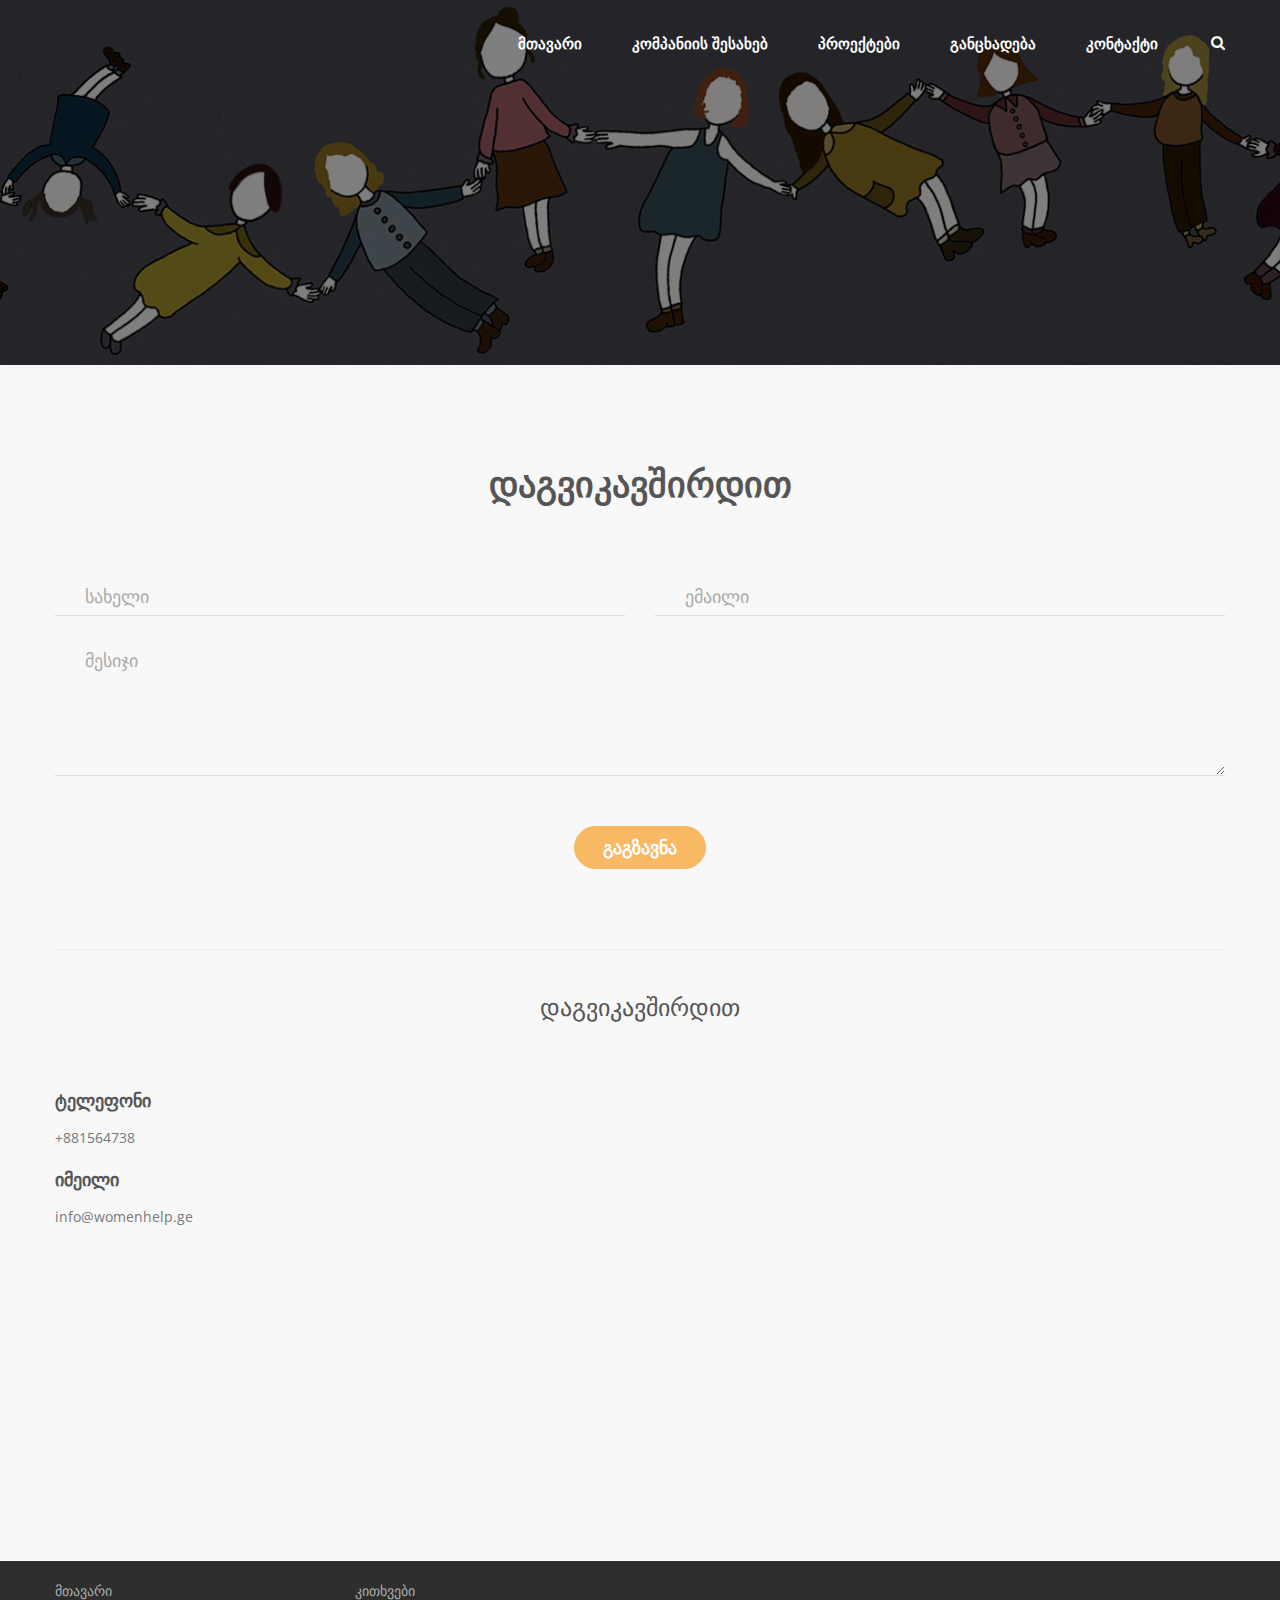
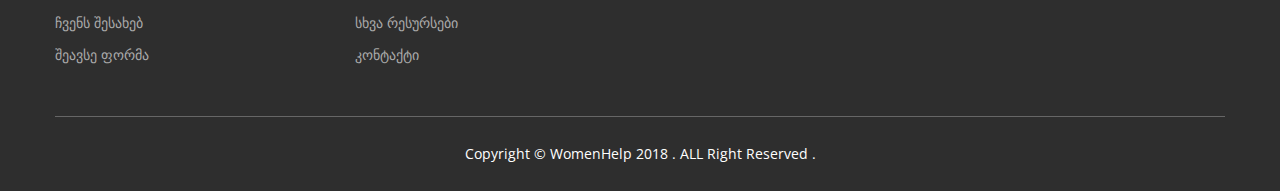
==== commit 3264b0ad: "added main form" ====
--- a/contact.html
+++ b/contact.html
@@ -172,7 +172,7 @@
                                 </ul>
                             </div>
                             <div class="single-event-info">
-                                <h4>ემაილი</h4>
+                                <h4>იმეილი</h4>
                                 <ul>
                                     <li><a href="#">info@womenhelp.ge</a></li>
                                 </ul>
